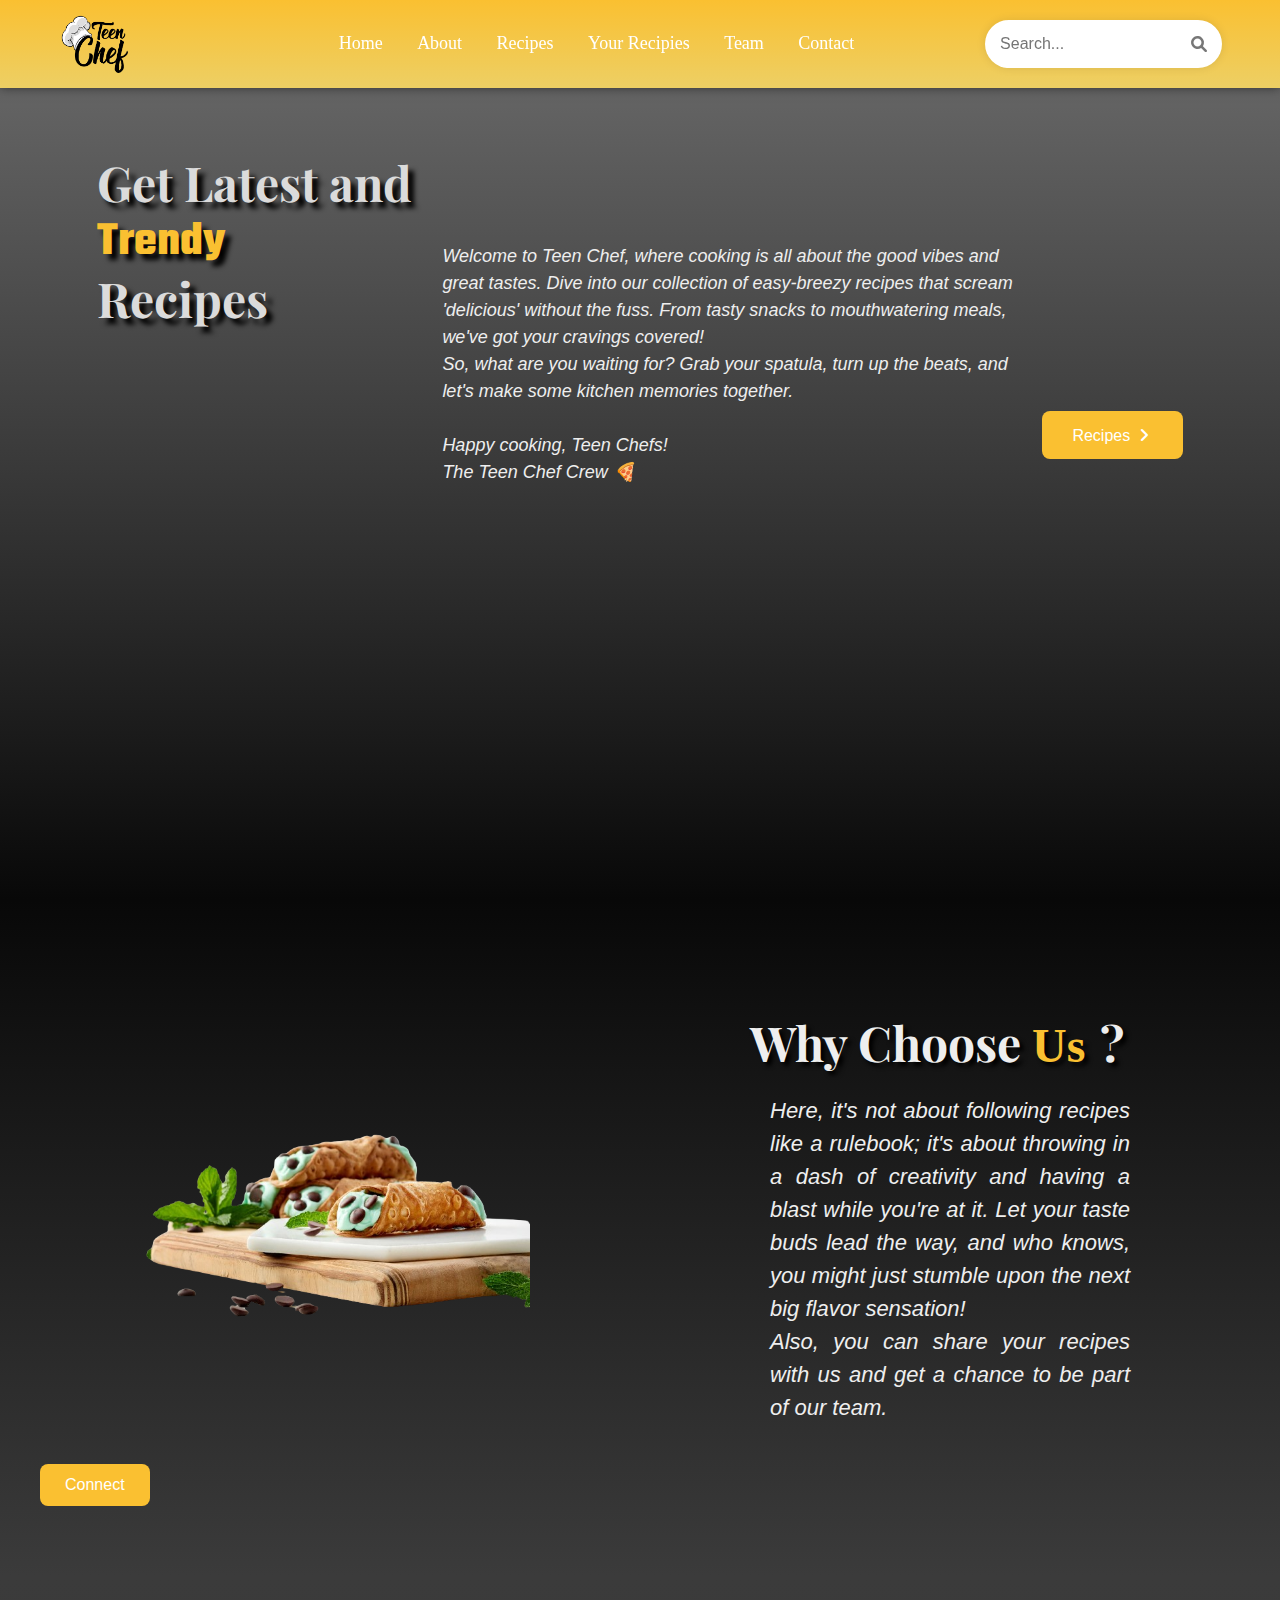
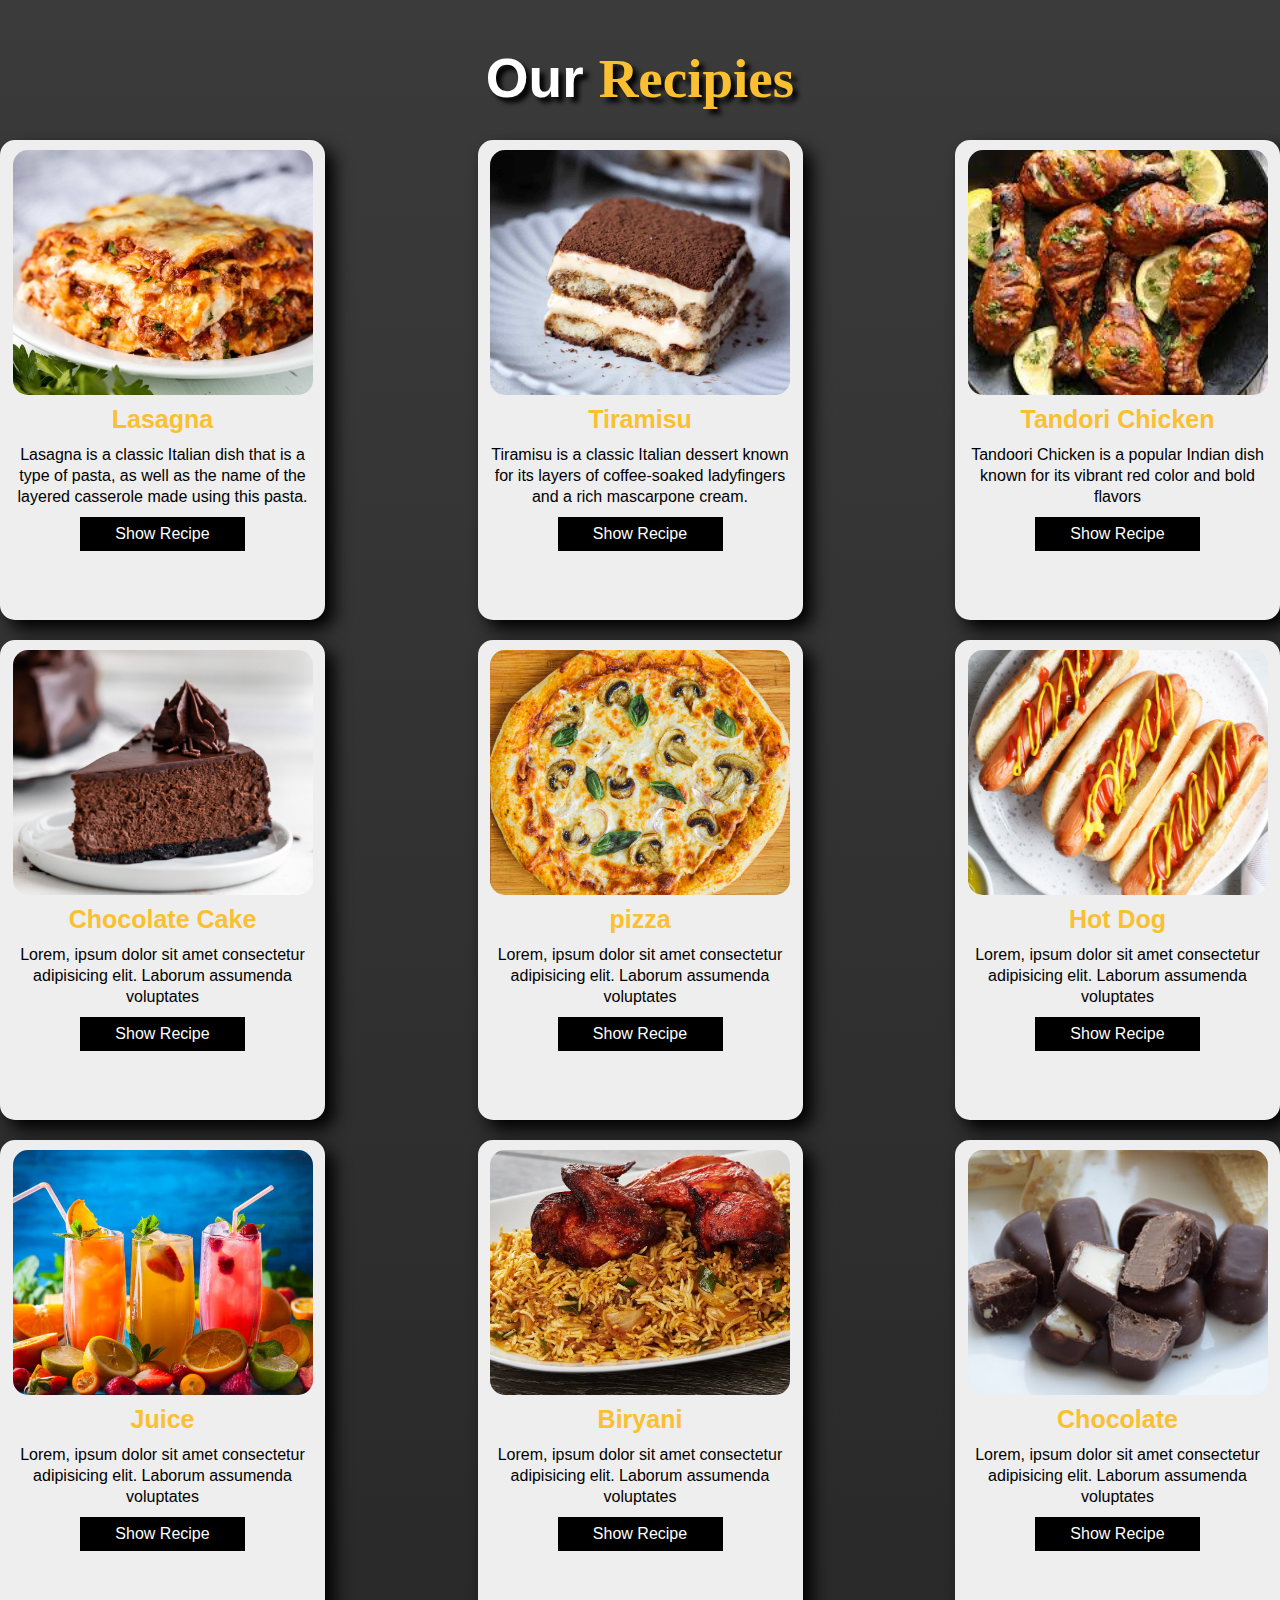
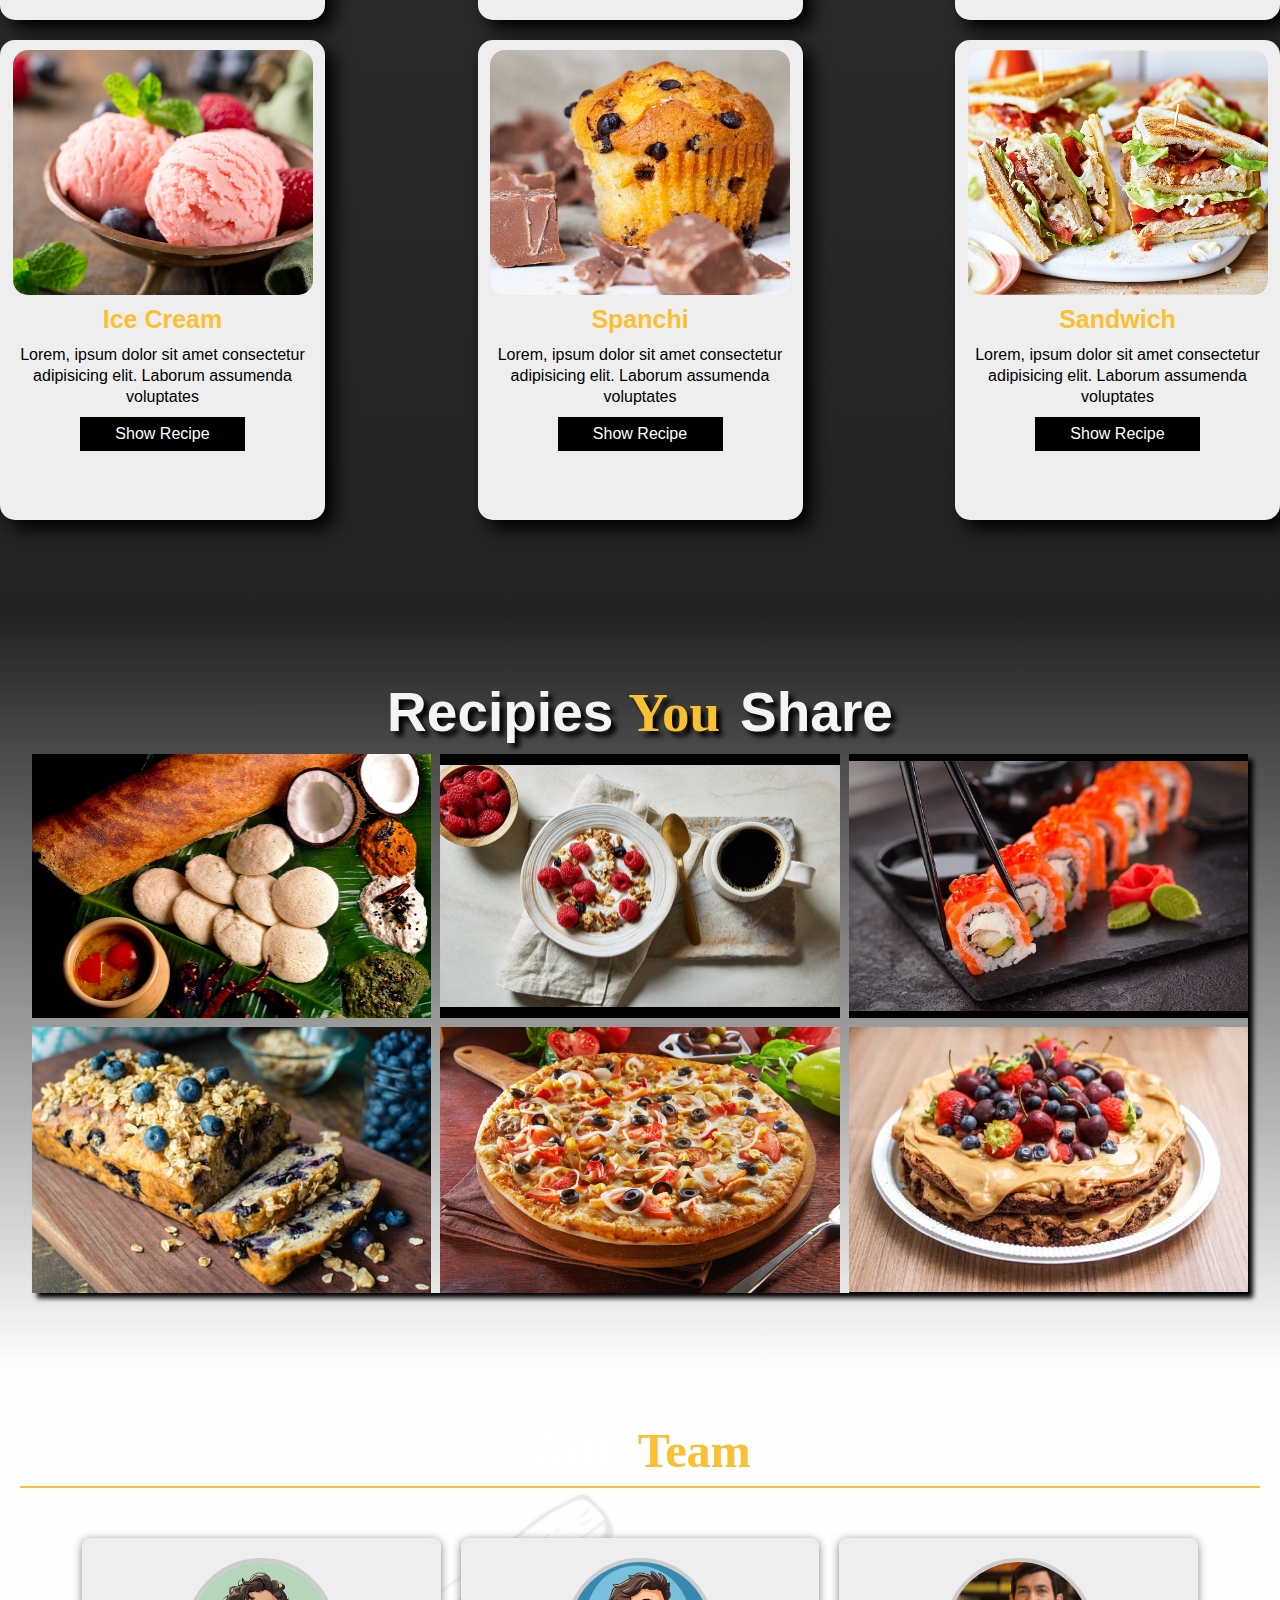
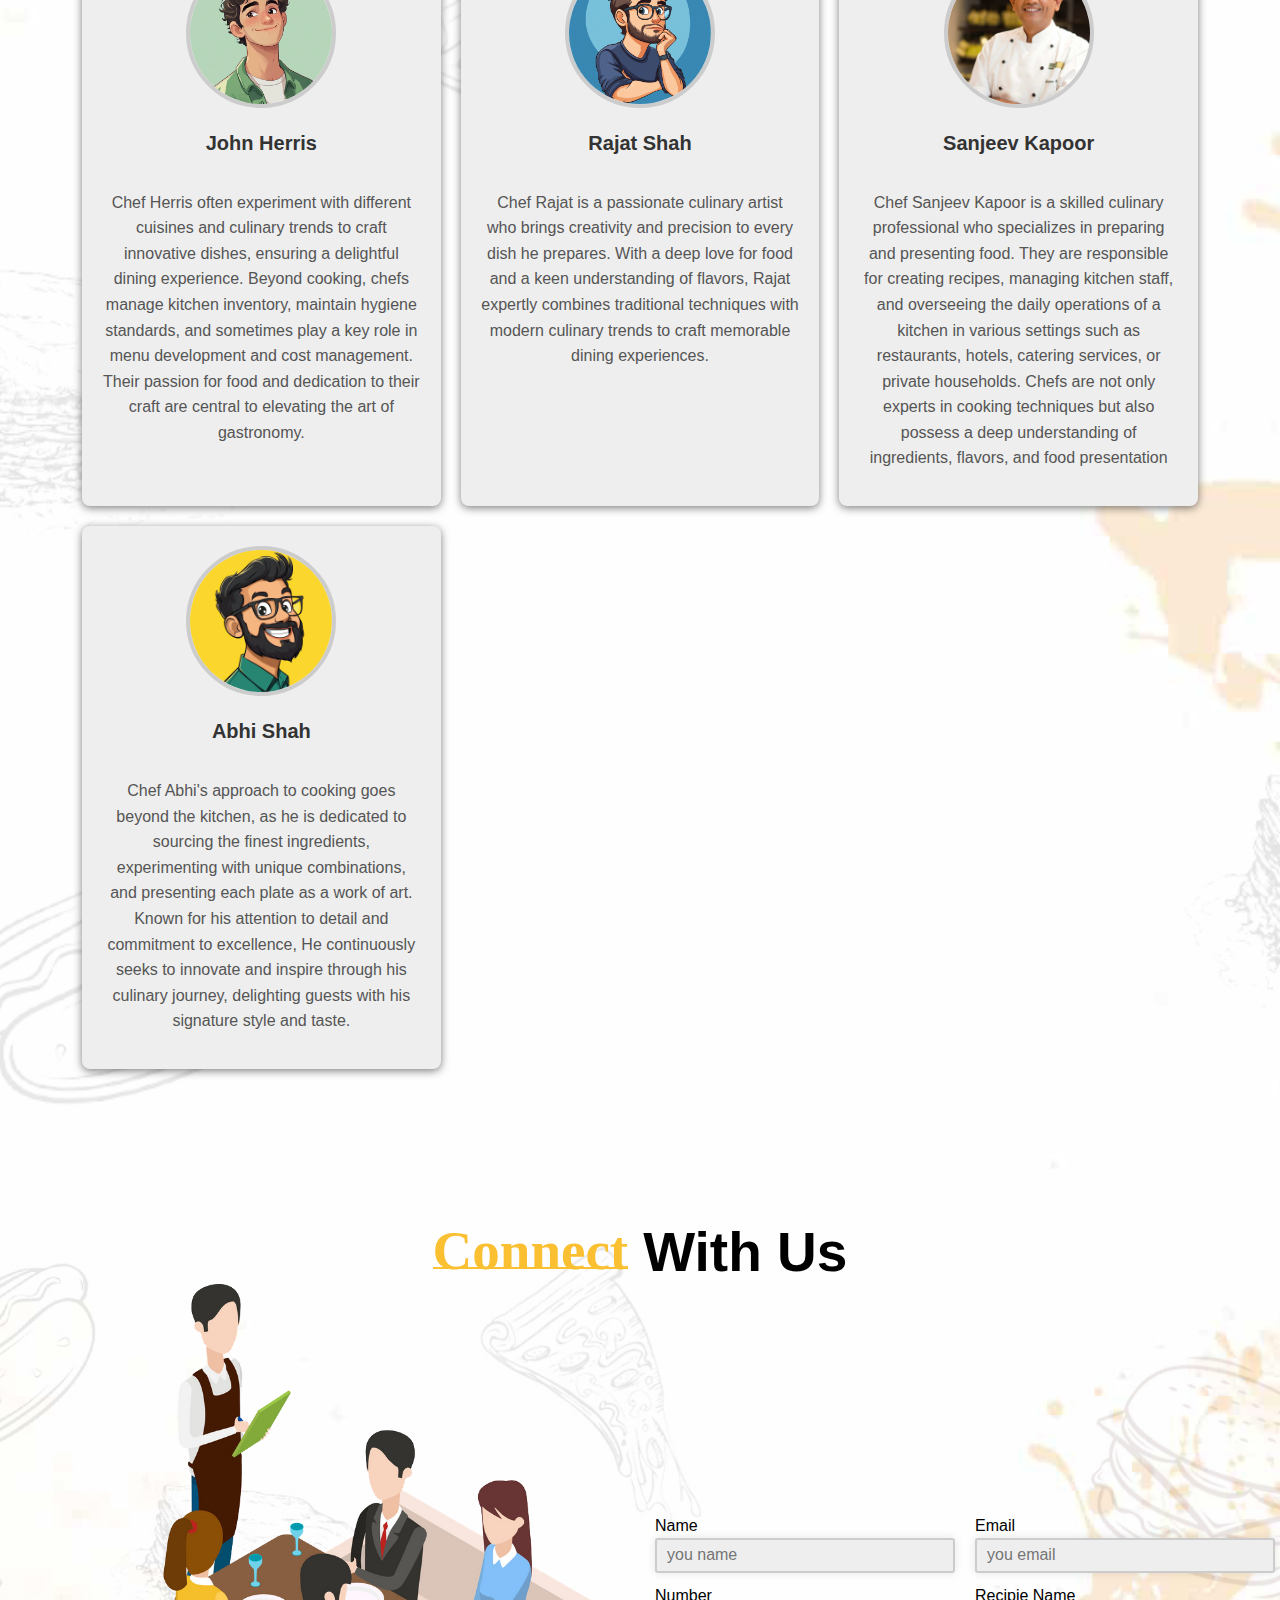
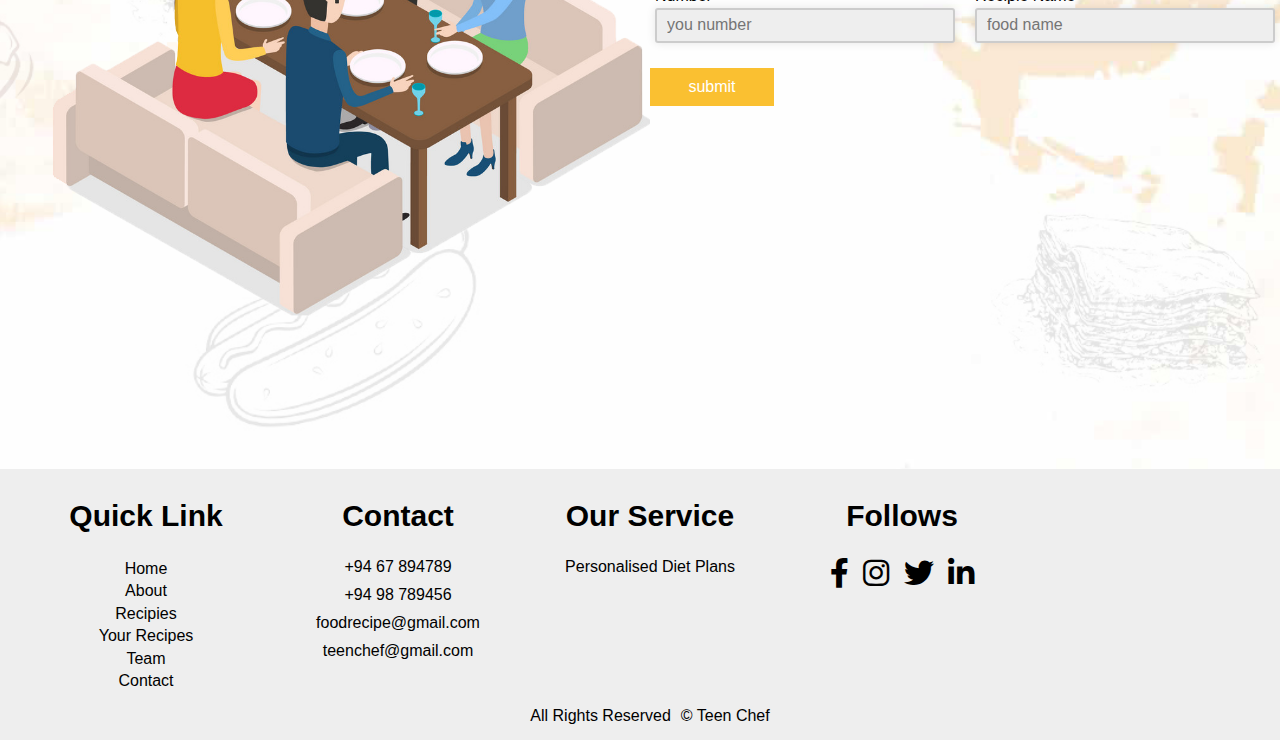
==== index.html @ 81a346df "first commit" ====
<!DOCTYPE html>
<html lang="en">
<head>
    <meta charset="UTF-8">
    <meta http-equiv="X-UA-Compatible" content="IE=edge">
    <meta name="viewport" content="width=device-width, initial-scale=1.0">
    <title>Teen Chef</title>
    <link rel="stylesheet" href="style.css">
    <link rel="stylesheet" href="https://cdnjs.cloudflare.com/ajax/libs/font-awesome/6.0.0/css/all.min.css">
    <link rel="stylesheet" href="https://cdnjs.cloudflare.com/ajax/libs/font-awesome/6.1.1/css/all.min.css" integrity="sha512-KfkfwYDsLkIlwQp6LFnl8zNdLGxu9YAA1QvwINks4PhcElQSvqcyVLLD9aMhXd13uQjoXtEKNosOWaZqXgel0g==" crossorigin="anonymous" referrerpolicy="no-referrer" />
    <link rel="preconnect" href="https://fonts.googleapis.com">
<link rel="preconnect" href="https://fonts.gstatic.com" crossorigin>
<link href="https://fonts.googleapis.com/css2?family=Sacramento&family=Teko:wght@300..700&display=swap" rel="stylesheet">
<link href="https://fonts.googleapis.com/css2?family=Honk&family=Sacramento&family=Satisfy&family=Teko:wght@300..700&display=swap" rel="stylesheet">

</head>
<body>
    <div class="blurr" id="blur">

    <section id="Home">
        <nav>
            <div class="logo">
                <img src="./new/images__25_-removebg-preview.png">
                
            </div>

            <ul>
                <li><a href="#Home">Home</a></li>
                <li><a href="#About">About</a></li>
                <li><a href="#Menu">Recipes</a></li>
                <li><a href="#Gallary">Your Recipies</a></li>
                <li><a href="#Review">Team</a></li>
                <li><a href="#Order">Contact</a></li>
            </ul>

            <div class="icon">
                <div class="search-container">
                    <input type="text" id="searchInput" placeholder="Search...">
                    <i class="fas fa-search" id="searchyo"></i>
                </div>
                <!-- <i class="fa-solid fa-heart"></i>
                <i class="fa-solid fa-cart-shopping"></i> -->
            </div>

        </nav>

        <div class="main">
            <div class="men_text">
                <h1>Get Latest and <span>Trendy</span><br> Recipes</h1>
            </div>
            <div class="te">
                <p>
                    Welcome to Teen Chef, where cooking is all about the good vibes and great tastes. Dive into our collection of easy-breezy recipes that scream 'delicious' without the fuss. From tasty snacks to mouthwatering meals, we've got your cravings covered! <br>
                    So, what are you waiting for? Grab your spatula, turn up the beats, and let's make some kitchen memories together. <br><br>
                    Happy cooking, Teen Chefs! <br>
                    The Teen Chef Crew 🍕
                </p>
            </div>
            <div class="main_btn">
                <a href="#Menu">Recipes <i class="fa-solid fa-angle-right"></i></a>
            </div>
        </div>
     
     
        

    </section>



    <!--About-->

    <div class="about" id="About">
        <div class="about_main">
            <div class="image">
                <img src="./new/art-removebg-preview.png" alt="About Us Image">
            </div>
    
            <div class="about_text">
                <h1>Why Choose <span>Us</span>?</h1>
                <p>
                    Here, it's not about following recipes like a rulebook; it's about throwing in a dash of creativity and having a blast while you're at it. Let your taste buds lead the way, and who knows, you might just stumble upon the next big flavor sensation! <br>
                    Also, you can share your recipes with us and get a chance to be part of our team.
                </p>
            </div>
        </div>
    
        <a href="#Order" class="about_btn">Connect</a>
    </div>
    


    <!--Menu-->

    <div class="menu" id="Menu">
        <h1>Our<span>Recipies</span></h1>

        <div class="menu_box">
            <div class="menu_card" data-search="Lasagna">

                <div class="menu_image">
                    <img src="./image/lasagna.webp">
                </div>

                <div class="small_card">
                    <!-- <i class="fa-solid fa-heart"></i> -->
                </div>

                <div class="menu_info" >
                    <h2>Lasagna</h2>
                    <p>
                        Lasagna is a classic Italian dish that is a type of pasta, as well as the name of the layered casserole made using this pasta.
                    </p>
                    <!-- <h3>Credit ~ Renu</h3> -->
                    <div class="menu_icon">
                        <!-- <i class="fa-solid fa-star"></i>
                        <i class="fa-solid fa-star"></i>
                        <i class="fa-solid fa-star"></i>
                        <i class="fa-solid fa-star"></i>
                        <i class="fa-solid fa-star-half-stroke"></i> -->
                    </div>
                    <!-- <a href="#" class="menu_btn">Order Now</a> -->
                    <div class="popup" onclick="myFunction()">Show Recipe
                        <span class="popuptext" id="myPopup">
                            <div class="line">
                        <pre>
1 pound (450g) ground meat
1/2 pound (225g) ground pork
1 onion, finely chopped
2 cloves garlic, minced
1 can (28 ounces) crushed tomatoes
2 cans (14 ounces each) tomato sauce
1/2 cup red wine (optional)
2 teaspoons dried oregano
2 teaspoons dried basil
Salt and pepper to taste
                        </pre>
                              
                            </div>
                                <div class="line2">    
                                   <p>In a large skillet or saucepan, brown the ground beef and pork over medium-high heat until cooked through. Drain excess fat.
                                    Add chopped onion and garlic to the skillet and cook until softened.
                                    Stir in crushed tomatoes, tomato sauce, red wine (if using), oregano, basil, salt, and pepper.
                                    Simmer the sauce for at least 30-45 minutes, allowing the flavors to meld. Stir occasionally.
                                    In a separate saucepan, melt butter over medium heat.
                                    Stir in the flour to create a roux. Cook for a minute or two, being careful not to brown it.
                                    Gradually whisk in the milk to avoid lumps.
                                    Cook the sauce until it thickens, stirring constantly.
                                    Season with salt and a pinch of nutmeg.
                                    <div class="popup" onclick="myFunctio2()">Close</div></p>

                            </div>
                        </span>
                      </div>
                </div>

            </div> 
            
            <div class="menu_card" data-search="Tiramisu">

                <div class="menu_image">
                    <img src="./new/tiramisu-square.jpg">
                </div>

                <div class="small_card">
                    <!-- <i class="fa-solid fa-heart"></i> -->
                </div>

                <div class="menu_info" >
                    <h2>Tiramisu</h2>
                    <p>
                        Tiramisu is a classic Italian dessert known for its layers of coffee-soaked ladyfingers and a rich mascarpone cream.
                    </p>
                    <!-- <h3>$20.00</h3> -->
                    <div class="menu_icon">
                    </div>
                                        <div class="popup" onclick="myFunctio()">Show Recipe
                        <span class="popuptext" id="myPopu">
                            <div class="line">
               <pre>

Ingredients:
For the Coffee Soaking Mixture:
1 1/2 cups strong brewed coffee, cooled to room temperature
2 tablespoons coffee liqueur (optional)
2 tablespoons sugar
For the Mascarpone Filling:
4 large egg yolks
3/4 cup granulated sugar
1 cup mascarpone cheese, softened
1 1/2 cups heavy cream
1 teaspoon vanilla extract
               </pre>
                              
                            </div>
                                <div class="line2">    
                                 <p>Prepare the Coffee Soaking Mixture:
                                    Brew strong coffee and let it cool to room temperature.
                                    Add sugar to the coffee and stir until dissolved.
                                    If using, add coffee liqueur to the coffee mixture and stir.
                                    2. Make the Mascarpone Filling:
                                    In a heatproof bowl, whisk together egg yolks and sugar.
                                    Place the bowl over a pot of simmering water (double boiler) and whisk continuously until the mixture becomes pale and slightly thickened. This step is known as "sabayon."
                                    Remove from heat and let it cool for a few minutes.
                                    Add softened mascarpone to the egg yolk mixture and whisk until smooth.
                                    In a separate bowl, whip the heavy cream and vanilla extract until stiff peaks form.
                                    Gently fold the whipped cream into the mascarpone mixture until well combined. Be careful not to deflate the whipped cream.
                                    3. Assemble the Tiramisu:
                                    Dip each ladyfinger into the coffee mixture, ensuring they are well-coated but not overly soaked.
                                    Arrange a layer of dipped ladyfingers in the bottom of a serving dish or individual serving glasses.
                                    Spread half of the mascarpone filling over the layer of ladyfingers.
                                    Repeat the process with another layer of dipped ladyfingers and the remaining mascarpone filling.
                                    Cover and refrigerate the tiramisu for at least 4 hours or overnight to allow the flavors to meld.</p>
                                    <div class="popup" onclick="myFunctio2()">Close</div>
                            </div>
                        </span>
                      </div>
                </div>

            </div> 

            <div class="menu_card" data-search="Tandori Chicken">

                <div class="menu_image">
                    <img src="./new/tandoori.jpeg">
                </div>

                <div class="small_card" >
                    <!-- <i class="fa-solid fa-heart"></i> -->
                </div>

                <div class="menu_info" >
                    <h2>Tandori Chicken</h2>
                    <p>
                        Tandoori Chicken is a popular Indian dish known for its vibrant red color and bold flavors
                    </p>
                    <!-- <h3>$20.00</h3> -->
                    <div class="menu_icon">

                    </div>
                    <div class="popup" onclick="myFunctio1()">Show Recipe
                        <span class="popuptext" id="myPopu1">
                            <div class="line">
               <pre>
                Ingredients:
                For the Marinade:
                1.5 to 2 pounds (700g to 1kg) chicken pieces (drumsticks, thighs, or a mix)
                1 cup plain yogurt
                3 tablespoons ginger-garlic paste
                1 tablespoon red chili powder (adjust to your spice preference)
                1 tablespoon ground coriander
                1 tablespoon ground cumin
                1 tablespoon garam masala
                1 teaspoon turmeric powder
                1 tablespoon smoked paprika (for color, can use Kashmiri red chili powder for authenticity)
                2 tablespoons lemon juice
                Salt to taste
                2 tablespoons vegetable oil
                For Garnish:
                Fresh coriander leaves (cilantro)
                Lemon wedges
               </pre>
                              
                            </div>
                                <div class="line2">    
<p>Prepare the Chicken:
    Clean and make shallow cuts on the chicken pieces to allow the marinade to penetrate.
    Pat the chicken dry with paper towels to remove excess moisture.
    2. Make the Marinade:
    In a large bowl, combine yogurt, ginger-garlic paste, red chili powder, ground coriander, ground cumin, garam masala, turmeric powder, smoked paprika, lemon juice, salt, and vegetable oil.
    Mix the marinade until well combined.
    3. Marinate the Chicken:
    Add the chicken pieces to the marinade, ensuring they are well-coated.
    Cover the bowl with plastic wrap and refrigerate. Marinate for at least 4 hours, or ideally overnight for the best flavor.
    4. Preheat the Oven or Grill:
    If using an oven, preheat it to the highest temperature (usually around 475°F or 245°C).
    If using a grill, preheat it to medium-high heat.
    5. Cook the Tandoori Chicken:
    For the oven method, place a wire rack on a baking sheet. Arrange the marinated chicken pieces on the rack.
    Bake in the preheated oven for 25-30 minutes or until the chicken is cooked through and has a charred appearance.
    If using a grill, cook the chicken for about 15-20 minutes, turning occasionally until cooked through and charred.
    6. Garnish and Serve:
    Garnish the Tandoori Chicken with fresh coriander leaves and serve with lemon wedges.
    Serve hot with naan or rice and your favorite chutney or raita.
    Enjoy your homemade Tandoori Chicken with its deliciously smoky and spicy flavor!</p>


    <div class="popup" onclick="myFunctio2()">Close</div>

                            </div>
                        </span>
                      </div>
                </div>

            </div> 

            <div class="menu_card" data-search="Chocolate Cake">

                <div class="menu_image">
                    <img src="./new/Triple-Chocolate-Cake-5.jpg">
                </div>

                <div class="small_card">
                    <!-- <i class="fa-solid fa-heart"></i> -->
                </div>

                <div class="menu_info" >
                    <h2>Chocolate Cake</h2>
                    <p>
                        Lorem, ipsum dolor sit amet consectetur adipisicing elit. Laborum assumenda voluptates
                    </p>
                    <!-- <h3>$20.00</h3> -->
                    <div class="menu_icon">
                    </div>
                    <a href="#" class="menu_btn">Show Recipe</a>
                </div>

            </div> 

            <div class="menu_card" data-search="pizza">

                <div class="menu_image">
                    <img src="./image/pizza.jpg">
                </div>

                <div class="small_card">
                    <!-- <i class="fa-solid fa-heart"></i> -->
                </div>

                <div class="menu_info">
                    <h2>pizza</h2>
                    <p>
                        Lorem, ipsum dolor sit amet consectetur adipisicing elit. Laborum assumenda voluptates
                    </p>
                   
                    <div class="menu_icon">

                    </div>
                    <a href="#" class="menu_btn">Show Recipe</a>
                </div>

            </div> 

            <div class="menu_card" data-search="Hot Dog">

                <div class="menu_image">
                    <img src="./image/Hot_dog.jpg">
                </div>

                <div class="small_card">
                    <!-- <i class="fa-solid fa-heart"></i> -->
                </div>

                <div class="menu_info">
                    <h2>Hot Dog</h2>
                    <p>
                        Lorem, ipsum dolor sit amet consectetur adipisicing elit. Laborum assumenda voluptates
                    </p>
                  
                    <div class="menu_icon">
                    </div>
                    <a href="#" class="menu_btn">Show Recipe</a>
                </div>

            </div> 

            <div class="menu_card" data-search="Juice">

                <div class="menu_image">
                    <img src="./image/juse.jpg">
                </div>

                <div class="small_card">
                    <!-- <i class="fa-solid fa-heart"></i> -->
                </div>

                <div class="menu_info" >
                    <h2>Juice</h2>
                    <p>
                        Lorem, ipsum dolor sit amet consectetur adipisicing elit. Laborum assumenda voluptates
                    </p>
                  
                    <div class="menu_icon">

                    </div>
                    <a href="#" class="menu_btn">Show Recipe</a>
                </div>

            </div> 

            <div class="menu_card" data-search="Biryani">

                <div class="menu_image">
                    <img src="./image/biryani.webp">
                </div>

                <div class="small_card">
                    <!-- <i class="fa-solid fa-heart"></i> -->
                </div>

                <div class="menu_info" >
                    <h2 >Biryani</h2>
                    <p>
                        Lorem, ipsum dolor sit amet consectetur adipisicing elit. Laborum assumenda voluptates
                    </p>
                   
                    <div class="menu_icon">
                    </div>
                    <a href="#" class="menu_btn">Show Recipe</a>
                </div>

            </div> 

            <div class="menu_card" data-search="Chocolate">

                <div class="menu_image">
                    <img src="./image/chocolate.jpg">
                </div>

                <div class="small_card">
                    <!-- <i class="fa-solid fa-heart"></i> -->
                </div>

                <div class="menu_info" data-search="Chocolate">
                    <h2>Chocolate</h2>
                    <p>
                        Lorem, ipsum dolor sit amet consectetur adipisicing elit. Laborum assumenda voluptates
                    </p>
                   
                    <div class="menu_icon">

                    </div>
                    <a href="#" class="menu_btn">Show Recipe</a>
                </div>

            </div> 

            <div class="menu_card" data-search="Ice Cream">

                <div class="menu_image">
                    <img src="./image/ice_cream.jpg">
                </div>

                <div class="small_card">
                    <!-- <i class="fa-solid fa-heart"></i> -->
                </div>

                <div class="menu_info">
                    <h2>Ice Cream</h2>
                    <p>
                        Lorem, ipsum dolor sit amet consectetur adipisicing elit. Laborum assumenda voluptates
                    </p>
                    
                    <div class="menu_icon">

                    </div>
                    <a href="#" class="menu_btn">Show Recipe</a>
                </div>

            </div> 

            <div class="menu_card" data-search="Spanchi">

                <div class="menu_image">
                    <img src="./image/Spanchi.jpg">
                </div>

                <div class="small_card">
                    <!-- <i class="fa-solid fa-heart"></i> -->
                </div>

                <div class="menu_info">
                    <h2>Spanchi</h2>
                    <p>
                        Lorem, ipsum dolor sit amet consectetur adipisicing elit. Laborum assumenda voluptates
                    </p>
                    
                    <div class="menu_icon">

                    </div>
                    <a href="#" class="menu_btn">Show Recipe</a>
                </div>

            </div> 

            <div class="menu_card" data-search="Sandwich">

                <div class="menu_image">
                    <img src="./image/sandwich.jpg">
                </div>

                <div class="small_card">
                    <!-- <i class="fa-solid fa-heart"></i> -->
                </div>

                <div class="menu_info">
                    <h2>Sandwich</h2>
                    <p>
                        Lorem, ipsum dolor sit amet consectetur adipisicing elit. Laborum assumenda voluptates
                    </p>
                
                    <div class="menu_icon">

                    </div>
                    <a href="#" class="menu_btn">Show Recipe</a>
                </div>

            </div> 
            
        </div>

    </div>



</div>


    <!--Gallary-->

    <div class="gallary" id="Gallary">
        <h1>Recipies<span>You </span> Share</h1>

        <div class="gallary_image_box">
            <div class="gallary_image">
                <img src="./new/6.-Dosa-Idlis.jpg">

                <h3>Idli Sambhar</h3>
                <p>
                    Idli Sambar is a classic South Indian dish consisting of soft, steamed rice cakes (idli) served with a flavorful and tangy lentil-based vegetable stew (sambar).
                </p>
                <a href="./assets/idliSambhar.html" class="gallary_btn">Show Recipie</a>
            </div>

            <div class="gallary_image">
                <img src="./new/english breakfast.jpg">

                <h3>Oats And Coffee</h3>
                <p>
                    Lorem ipsum dolor sit amet consectetur, adipisicing elit. Commodi sint eveniet laboriosam 
                </p>
                <a href="#" class="gallary_btn">Show Recipe</a>
            </div>

            <div class="gallary_image">
                <img src="./new/Sushi.webp">

                <h3>Sushi</h3>
                <p>
                    Lorem ipsum dolor sit amet consectetur, adipisicing elit. Commodi sint eveniet laboriosam 
                </p>
                <a href="#" class="gallary_btn">Show Recipe</a>
            </div>

            <div class="gallary_image">
                <img src="./image/gallary_4.jpg">

                <h3>Food</h3>
                <p>
                    Lorem ipsum dolor sit amet consectetur, adipisicing elit. Commodi sint eveniet laboriosam 
                </p>
                <a href="#" class="gallary_btn">Show Recipe</a>
            </div>

            <div class="gallary_image">
                <img src="./image/gallary_5.jpg">

                <h3>Food</h3>
                <p>
                    Lorem ipsum dolor sit amet consectetur, adipisicing elit. Commodi sint eveniet laboriosam 
                </p>
                <a href="#" class="gallary_btn">Order Now</a>
            </div>

            <div class="gallary_image">
                <img src="./image/gallary_6.jpg">

                <h3>Food</h3>
                <p>
                    Lorem ipsum dolor sit amet consectetur, adipisicing elit. Commodi sint eveniet laboriosam 
                </p>
                <a href="#" class="gallary_btn">Show Recipe</a>
            </div>

        </div>

    </div>




    <!--Review-->

    <div class="review" id="Review">
        <h1>Our <span>Team</span></h1>

        <div class="review_box">
            <div class="review_card">

                <div class="review_profile">
                    <img src="./image/photo_8_2024-08-30_17-28-41.jpg">
                </div>

                <div class="review_text">
                    <h2 class="name">John Herris</h2>

            

                    <div class="review_social">
                      
                        <a href="https://www.facebook.com/" target="_blank"> <i class="fa-brands fa-facebook-f" ></i></a>
                        <a href="https://www.instagram.com/" target="_blank"><i class="fa-brands fa-instagram"></i></a>
                         <a href="https://twitter.com/ " target="_blank"><i class="fa-brands fa-twitter"></i></a>
                       <a href="https://linkedin.com/" target="_blank">  <i class="fa-brands fa-linkedin-in"></i></a>
                     </div>

                    <p>
                       Chef Herris often experiment with different cuisines and culinary trends to craft innovative dishes, ensuring a delightful dining experience. Beyond cooking, chefs manage kitchen inventory, maintain hygiene standards, and sometimes play a key role in menu development and cost management. Their passion for food and dedication to their craft are central to elevating the art of gastronomy.
                    </p>

                </div>

            </div>

            <div class="review_card">

                <div class="review_profile">
                    <img src="./image/photo_5_2024-08-30_17-28-41.jpg">
                </div>

                <div class="review_text">
                    <h2 class="name">Rajat Shah </h2>


                    <div class="review_social">
                      
                        <a href="https://www.facebook.com/" target="_blank"> <i class="fa-brands fa-facebook-f" ></i></a>
                        <a href="https://www.instagram.com/" target="_blank"><i class="fa-brands fa-instagram"></i></a>
                         <a href="https://twitter.com/ " target="_blank"><i class="fa-brands fa-twitter"></i></a>
                       <a href="https://linkedin.com/" target="_blank">  <i class="fa-brands fa-linkedin-in"></i></a>
                     </div>

                    <p>
                        Chef Rajat is a passionate culinary artist who brings creativity and precision to every dish he prepares. With a deep love for food and a keen understanding of flavors, Rajat expertly combines traditional techniques with modern culinary trends to craft memorable dining experiences.
                    </p>

                </div>

            </div>

            <div class="review_card">

                <div class="review_profile">
                    <img src="./new/sanjeev.jpeg">
                </div>

                <div class="review_text">
                    <h2 class="name">Sanjeev Kapoor</h2>


                    <div class="review_social">
                      
                        <a href="https://www.facebook.com/" target="_blank"> <i class="fa-brands fa-facebook-f" ></i></a>
                        <a href="https://www.instagram.com/sanjeevkapoor/?hl=en" target="_blank"><i class="fa-brands fa-instagram"></i></a>
                         <a href="https://twitter.com/ " target="_blank"><i class="fa-brands fa-twitter"></i></a>
                       <a href="https://linkedin.com/" target="_blank">  <i class="fa-brands fa-linkedin-in"></i></a>
                     </div>

                    <p>
                        Chef Sanjeev Kapoor is a skilled culinary professional who specializes in preparing and presenting food. They are responsible for creating recipes, managing kitchen staff, and overseeing the daily operations of a kitchen in various settings such as restaurants, hotels, catering services, or private households. Chefs are not only experts in cooking techniques but also possess a deep understanding of ingredients, flavors, and food presentation
                    </p>

                </div>

            </div>

            <div class="review_card">

                <div class="review_profile">
                    <img src="./image/photo_6_2024-08-30_17-28-41.jpg">
                </div>

                <div class="review_text">
                    <h2 class="name">Abhi Shah</h2>
<!-- 
                    <div class="review_icon">
               
                    </div> -->

                    <div class="review_social">
                      
                       <a href="https://www.facebook.com/" target="_blank"> <i class="fa-brands fa-facebook-f" ></i></a>
                       <a href="https://www.instagram.com/" target="_blank"><i class="fa-brands fa-instagram"></i></a>
                        <a href="https://twitter.com/ " target="_blank"><i class="fa-brands fa-twitter"></i></a>
                      <a href="https://linkedin.com/" target="_blank">  <i class="fa-brands fa-linkedin-in"></i></a>
                    </div>

                    <p>
                        Chef Abhi's approach to cooking goes beyond the kitchen, as he is dedicated to sourcing the finest ingredients, experimenting with unique combinations, and presenting each plate as a work of art. Known for his attention to detail and commitment to excellence, He continuously seeks to innovate and inspire through his culinary journey, delighting guests with his signature style and taste.
                    </p>

                </div>

            </div>

        </div>

    </div>



    <!--Order-->

    <div class="order" id="Order">
        <h1><span>Connect</span>With Us</h1>

        <div class="order_main">

            <div class="order_image">
                <img src="./image/order_image.png">
            </div>

            <form action="#">

                <div class="input">
                    <p>Name</p>
                    <input type="text" placeholder="you name">
                </div>

                <div class="input">
                    <p>Email</p>
                    <input type="email" placeholder="you email">
                </div>

                <div class="input">
                    <p>Number</p>
                    <input placeholder="you number">
                </div>

                <!-- <div class="input">
                    <p>How Much</p>
                    <input type="number" placeholder="how many order">
                </div> -->

                <div class="input">
                    <p>Recipie Name</p>
                    <input placeholder="food name">
                </div>

                <!-- <div class="input">
                    <p>Address</p>
                    <input placeholder="you Address">
                </div> -->

                <a href="" class="order_btn">submit</a>

            </form>

        </div>

    </div>
        </div>

    </div>



    <!--Footer-->

    <footer>
        <div class="footer_main">

            <!-- <div class="footer_tag">
                <h2>Location</h2>
                <p>Sri Lanka</p>
                <p>USA</p>
                <p>India</p>
                <p>Japan</p>
                <p>Italy</p>
            </div> -->

            <div class="footer_tag">
                <h2>Quick Link</h2>
          <ul class="ull">
            <li><a href="#Home">Home</a></li>
            <li><a href="#About">About</a></li>
            <li><a href="#Menu">Recipies</a></li>
            <li><a href="#Gallary">Your Recipes</a></li>
            <li><a href="#Review">Team</a></li>
            <li><a href="#Order">Contact</a></li>
          </ul>
            </div>

            <div class="footer_tag">
                <h2>Contact</h2>
                <p>+94 67 894789</p>
                <p>+94 98 789456</p>
                <p>foodrecipe@gmail.com</p>
                <p>teenchef@gmail.com</p>
            </div>

            <div class="footer_tag">
                <h2>Our Service</h2>
                <p>Personalised Diet Plans</p>
              
            </div>

            <div class="footer_tag">
                <h2>Follows</h2>
                <a href="https://www.facebook.com/" target="_blank"> <i class="fa-brands fa-facebook-f" ></i></a>
                <a href="https://www.instagram.com/" target="_blank"><i class="fa-brands fa-instagram"></i></a>
                 <a href="https://twitter.com/ " target="_blank"><i class="fa-brands fa-twitter"></i></a>
               <a href="https://linkedin.com/" target="_blank">  <i class="fa-brands fa-linkedin-in"></i></a>
            </div>

        </div>

        <p class="end">All Rights Reserved<span><i class=""></i> &copy; Teen Chef </span></p>

    </footer>

<script src="scrip.js"></script>


    
</body>
</html>
---- style.css ----
@import url('https://fonts.googleapis.com/css?family=Sacramento');
@import url('https://fonts.googleapis.com/css2?family=Playfair+Display:ital,wght@0,400;0,500;0,600;0,700;0,800;0,900;1,400;1,500;1,600;1,700;1,800;1,900&family=Poppins:ital,wght@0,100;0,200;0,300;0,400;0,500;0,600;0,700;0,800;1,100;1,200;1,300;1,400;1,500;1,600;1,700&display=swap');

*{
    margin: 0;
    padding: 0;
    box-sizing: border-box;
    font-family: sans-serif;
}

html{
    scroll-behavior: smooth;
    
}

.search-container {
    position: relative;
    margin: 20px auto;
    max-width: 400px;
}
    

input {
    width: 100%;
    padding: 15px;
    border: none;
    border-radius: 25px;
    background-color: #fff;
    font-size: 16px;
    outline: none;
    box-shadow: 0 0 10px rgba(0, 0, 0, 0.1);
}
#searchyo {
    position: absolute;
    top: 50%;
    right: 15px;
    transform: translateY(-50%);
    color: #777;
    cursor: pointer;
}
section{
    width: 100%;
    height: 100vh;
    
    background-color: #000;
    background: linear-gradient(rgb(110, 110, 110),rgb(8, 8, 8));
}

section nav{
    width: 100vw;
    display: flex;
    justify-content: space-around;
    align-items: center;
    position: fixed;
    right: 0;
    left: 0;
    background: rgb(15, 15, 15);
    background: linear-gradient(#fac031,rgb(237, 207, 100));
    box-shadow: 0 0 10px rgba(0,0,0,0.5);
    z-index: 1000;
}

section nav .logo img{
    width: 70px;
    cursor: pointer;
    margin: 7px 0;
    margin-top: 10px;
    margin-right: 80PX;
    

}


section nav ul{
    list-style: none;
}

section nav ul li{
    display: inline-block;
    margin: 0 15px;
    
}

section nav ul li a{
    text-decoration: none;
    color: #ffffff;
    font-weight: 500;
    font-size: 18px;
  font-family:Cambria, Cochin, Georgia, Times, 'Times New Roman', serif;
    transition: 0.1s;
}

section nav ul li a::after{
    content: '';
    width: 0;
    height: 2px;
    background: #000000;
    display: block;
    transition: 0.2s linear;
}

section nav ul li a:hover::after{
    width: 100%;
}

section nav ul li a:hover{
    color: #000000;
    font-size: 20px;
    font-family: Impact, Haettenschweiler, 'Arial Narrow Bold', sans-serif;
}

/* section nav .icon i{
    font-size: 18px;
    color: #000;
    margin: 0 5px;
    cursor: pointer;
    transition: 0.3s;
} */

section nav .icon #searchyo:hover{
    color: #fac031;
}
/* Main Section Styling */
/* Main Section Styling */
section .main {
    display: flex;
    flex-direction: row; /* Stack elements vertically for better spacing */
    align-items: center;
    justify-content: center;
    position: relative;
    padding: 40px 20px; /* Add padding for better spacing */
    text-align: left; /* Center-align text for consistent layout */
    margin-bottom: 40px;
     /* Add margin to separate from about section */
}

/* Heading Styling */
section .main .men_text h1 {
    font-size: 48px; /* Adjust font size for better responsiveness */
    margin-top: 0; /* Remove top offset */
    margin-bottom: 390px; /* Add margin for spacing */
    color: #dbdbdb;
    font-family: 'Playfair Display', serif;
    text-shadow: 6px 6px 5px #000;
}   
section .main .men_text h2 {
    font-size: 58px; /* Adjust font size for better responsiveness */
    margin-top: 0; /* Remove top offset */
    margin-bottom: 290px; /* Add margin for spacing */
    color: #dbdbdb;
    font-family: 'Playfair Display', serif;
    text-shadow: 6px 6px 5px #000;
}   

/* Highlighted Span within Heading */
section .main .men_text h1 span {
    display: block; /* Stack span on a new line for better layout */
    color: #fac031;
    font-family: "Teko", sans-serif;
    line-height: 1.2;
    font-size: 48px;
    margin-bottom: -70px; /* Reduce size slightly for better fit */
}


/* Image Styling */
section .main .main_image img {
    width: 100%;
    max-width: 800px; /* Limit max width to prevent overflow */
    margin: 40px 0;
    margin-left: 200px; 
    margin-bottom: 200px;/* Add margin for spacing */
}

/* Paragraph Styling */
section .main .te {
    max-width: 90%;
    
    color: #eeeeee;
    margin: 20px 0; /* Adjust margin for better spacing */
    line-height: 1.5;
    font-size: 18px; /* Adjust font size for consistency */
    font-style: italic;
    
    margin-bottom: 160px;
    font-family: 'Gill Sans', 'Gill Sans MT', Calibri, 'Trebuchet MS', sans-serif;
}

/* Button Styling */
section .main_btn {
    background: #fac031;
    border-radius: 8px;
    cursor: pointer;
    padding: 2px 5px;
    margin-bottom: 00px; /* Add margin to space out from other elements */
    transition: background 0.3s;
}

/* Button Link and Icon Styling */
section .main_btn a {
    background: #fac031;
    padding: 12px 25px;
    text-decoration: none;
    color: #fff;
    margin-bottom:  00px; /* Add margin to separate from text */
    display: inline-block; /* Make button inline */
    border-radius: 8px; /* Add rounded corners */
    transition: background 0.3s;
}

section .main_btn i {
    background: #fac031;
    padding: 2px 5px;
    text-decoration: none;
    color: #fff;
    margin-bottom: 0px; /* Add margin to separate from text */
    display: inline-block; /* Make button inline */
    border-radius: 3px; /* Add rounded corners */
    transition: background 0.3s;
}

section .main_btn:hover i {
    transform: translateX(5px);
}

/* Responsive Design Adjustments */
@media (min-width: 768px) {
    section .main {
        flex-direction: row; /* Display content side by side */
        text-align: left;
        padding-top: 150px; /* Add more padding to avoid overlap */
    }

    section .main .men_text {
        margin-right: 30px; /* Space out text from image */
    }

    section .main .main_image img {
        max-width: 500px; /* Limit image size for larger screens */
    }

    section p {
        max-width: 600px; /* Limit text width for readability */
    }
}

/* Very Small Screens Adjustments */
@media (max-width: 480px) {
    section .main .men_text h1 {
        font-size: 36px; /* Smaller font for mobile screens */
    }

    section .main .men_text h1 span {
        font-size: 42px; /* Adjust span size */
    }

    section p {
        font-size: 16px; /* Smaller font for mobile readability */
    }

    section .main_btn {
        padding: 10px 20px;
    }
}

/* About Section Styling */
.about {
    width: 100%;
    height: auto; /* Allow the section to grow with content */
    background-color: #1c1c1c;
    background: linear-gradient(rgb(8, 8, 8), rgb(59, 59, 59));
    padding: 70px 0; /* Retain padding for internal spacing */
}

/* About Main Flexbox */
.about .about_main {
    display: flex;
    flex-direction: column; /* Stack items for smaller screens */
    align-items: center;
    justify-content: center;
    padding: 20px; /* Add padding for internal spacing */
}

/* Image Styling */
.about .about_main .image img {
    width: 100%;
    max-width: 400px; /* Limit image size for better responsiveness */
    margin: 20px 0;
    margin-top: 70px; /* Add margin to prevent overlap */
}

/* About Text Styling */
.about .about_main .about_text h1 {
    font-size: 48px; /* Adjust font size for better responsiveness */
    color: #eeeeee;
    font-family: 'Playfair Display', serif;
    text-shadow: 4px 4px 4px #000;
    margin: 20px 0; /* Add margin for spacing */
}

.about .about_main .about_text h1 span {
    color: #fac031;
    margin-right: 15px;
    font-family: 'mv boli';
}

/* Paragraph Styling */
.about .about_main .about_text p {
    width: 90%; /* Make width responsive */
    max-width: 650px; /* Limit maximum width */
    text-align: justify;
    color: #eeeeee;
    margin: 20px auto; /* Center text with margins */
    line-height: 1.5; /* Improve line spacing */
    font-size: 22px; /* Adjust font size */
    font-style: italic;
    font-family: 'Gill Sans', 'Gill Sans MT', Calibri, 'Trebuchet MS', sans-serif;
}

/* About Button Styling */
.about .about_btn {
    background: #fac031;
    padding: 12px 25px;
    text-decoration: none;
    margin-left: 40px;
    color: #fff;
    margin-top: 0px; /* Add margin to separate from text */
    display: inline-block; /* Make button inline */
    border-radius: 8px; /* Add rounded corners */
    transition: background 0.3s;
}

/* Button Hover Effect */
.about .about_btn:hover {
    background: #e0a521; /* Slightly darker shade on hover */
}

/* Responsive Design Adjustments */
@media (min-width: 768px) {
    /* For larger screens */
    .about .about_main {
        flex-direction: row; /* Side by side layout */
        justify-content: space-around; /* Space between elements */
    }
    
    /* Add padding adjustments for larger screens */
    .about .about_main .image img {
        margin-top: 0; /* Remove top margin for larger screens */
    }
    
    .about .about_main .about_text {
        max-width: 400px; /* Adjust max width for larger screens */
    }
}

/* Very Small Screens Adjustments */
@media (max-width: 480px) {
    .about .about_main .about_text h1 {
        font-size: 36px; /* Smaller font size for mobile */
    }

    .about .about_main .about_text p {
        font-size: 16px; /* Smaller paragraph font size */
    }
}



.menu{
    width: 100%;
    padding: 70px 0;
    background: linear-gradient(rgb(59, 59, 59),rgb(35, 35, 35));
    align-items: center;
}

.menu h1{
    font-size: 55px;
    display: flex;
    flex-wrap: wrap;
    align-items: center;
    text-shadow: 5px 5px 5px black;
    color: #fff;
    justify-content: center;
    margin-bottom: 30px;
    
}

.menu h1 span{
    color: #fac031;
    margin-left: 15px;
    font-family: mv boli;
}

/* .menu h1 span::after{
    content: '';
    width: 100%;
    height: 2px;
    background: #fac031;
    display: block;
    position: relative;
    bottom: 15px;
} */

.menu .menu_box{
    max-width: 1350px;
    width: 100%;
    margin: 0 auto;
    display: flex;
    flex-wrap: wrap;
    justify-content: space-between;
 
}

.menu .menu_box .menu_card{
    width: 325px;
    height: 480px;
    padding-top: 10px;
    background-color: #eeeeee;
    margin-bottom: 20px;
    border-radius: 15px;
    box-shadow: 9px 9px 17px rgb(0, 0, 0);
}

.menu .menu_box .menu_card .menu_image{
    width: 300px;
    height: 245px;
    margin: 0 auto;
    border-radius: 15px;
    overflow: hidden;
}

.menu .menu_box .menu_card .menu_image img{
    width: 100%;
    height: 100%;
    object-fit: cover;
    object-position: center;
    transition: 0.3s;
}

.menu .menu_box .menu_card .menu_image:hover img{
    transform: scale(1.1);
}
/* 
.menu .menu_box .menu_card .small_card{
    width: 45px;
    height: 45px;
    float: right;
    position: relative;
    top: -240px;
    right: -8px;
    opacity: 0;
    border-radius: 7px;
    transition: 0.3s;
}

.menu .menu_box .menu_card:hover .small_card{
    position: relative;
    top: -240px;
    right: 20px;
    opacity: 1;
}

.menu .menu_box .menu_card .small_card i{
    font-size: 25px;
    display: flex;
    align-items: center;
    justify-content: center;
    line-height: 50px;
    color: #000;
    cursor: pointer;
    text-shadow: 0 0 6px #000;
    transition: 0.2s;
}

.menu .menu_box .menu_card .small_card i:hover{
    color: #fac031;
} */

.menu .menu_box .menu_card .menu_info h2{
    width: 60%;
    text-align: center;
    margin: 10px auto 10px auto;
    font-size: 25px;
    color: #fac031;
}

.menu .menu_box .menu_card .menu_info p{
    text-align: center;
    margin-top: 8px;
    line-height: 21px;
    margin: 5px;
}

.menu .menu_box .menu_card .menu_info h3{
    text-align: center;
    margin-top: 10px;
}

.menu .menu_box .menu_card .menu_info .menu_icon{
    color: #fac031;
    text-align: center;
    margin: 10px 0 10px 0;
}

.menu .menu_box .menu_card .menu_info .menu_btn{
    display: flex;
    align-items: center;
    justify-content: center;
    text-decoration: none;
    color: white;
    background: #000;
    padding: 8px 10px;
    margin: 0 80px;
    transition: 0.3s;
}




.gallary{
    width: 100%;
    padding: 70px 0;
    background: linear-gradient(rgb(33, 33, 33),rgb(255, 255, 255));
    
}

.gallary h1{
    font-size: 55px;
    display: flex;
    color: #f4f4f4;
    text-shadow: 5px 5px 5px black;
    align-items: center;
    justify-content: center;
}

.gallary h1 span{
    margin-left: 15px;
    color: #fac031;
    font-family: mv boli;
    margin-right: 20px;
}
/* 
.gallary h1 span::after{
    content: '';
    width: 100%;
    height: 2px;
    background: #fac031;
    display: block;
    position: relative;
    bottom: 15px;
} */

.gallary .gallary_image_box{
    width: 95%;
    overflow: hidden;
    margin: 10px auto;
    display: grid;
    grid-template-columns: 10fr 10fr 10fr;
    grid-gap: 9px;
    box-shadow: 5px 5px 5px#000;
}

.gallary .gallary_image_box .gallary_image{
    width: 100%;
    height: 100%;
    object-fit: cover;
    display: flex;
    align-items: center;
    justify-content: center;
    background: black;
    width: 100%;
    height: 100%;
    object-fit: cover;
    
   
}

.gallary .gallary_image_box .gallary_image img{
    width: 100%;
    transition: .3s;
}

.gallary .gallary_image_box .gallary_image:hover img{
    opacity: 0.4;
}

.gallary .gallary_image_box .gallary_image h3{
    position: absolute;
    font-size: 35px;
    margin-bottom: 130px;
    color: #fac031;
    font-family: polo;
    z-index: 5;
    opacity: 0;
    transition: 0.3s;
}

.gallary .gallary_image_box .gallary_image:hover h3{
    opacity: 1;
}

.gallary .gallary_image_box .gallary_image p{
    position: absolute;
    width: 400px;
    margin-top: 30px;
    text-align: center;
    color: white;
    line-height: 22px;
    opacity: 0;
    z-index: 5;
    transition: 0.3s;
}

.gallary .gallary_image_box .gallary_image:hover p{
    opacity: 1;
}

.gallary .gallary_image_box .gallary_image .gallary_btn{
    position: absolute;
    margin-top: 180px;
    color: #000;
    background: #fac031;
    padding: 7px 25px;
    text-decoration: none;
    opacity: 0;
    transform: translateY(45px);
    z-index: 5;
    transition: 0.3s;
}

.gallary .gallary_image_box .gallary_image:hover .gallary_btn{
    opacity: 1;
    transform: translateY(0);
}





/* Review Section */
.review {
    width: 100%;
    min-height: 100vh;
    padding: 50px 20px;
    background: linear-gradient(grey, rgb(8, 8, 8));
    background-image: url(image/bg1.jpg);
    background-size: cover;
    background-position: center;
}

/* Review Heading */
.review h1 {
    font-size: 48px; /* Slightly reduced for better responsiveness */
    color: #fff;
    text-align: center;
    margin-bottom: 30px;
}

.review h1 span {
    margin-left: 10px;
    color: #fac031;
    font-family: 'MV Boli', cursive;
}

.review h1 span::after {
    content: '';
    display: block;
    width: 100%;
    height: 2px;
    background: #fac031;
    margin-top: 8px;
}

/* Review Box Container */
.review .review_box {
    width: 90%;
    margin: 50px auto;
    display: grid;
    grid-template-columns: repeat(auto-fit, minmax(300px, 1fr)); /* Responsive grid */
    gap: 20px; /* Space between cards */
}

/* Review Card */
.review .review_box .review_card {
    background-color: #eeeeee;
    border-radius: 8px;
    box-shadow: 0 2px 8px rgba(0, 0, 0, 0.5);
    padding: 20px;
    text-align: center;
    transition: transform 0.3s;
}

.review .review_box .review_card:hover {
    transform: translateY(-10px); /* Slight lift on hover */
}

/* Review Profile */
.review .review_box .review_card .review_profile {
    position: relative;
    margin-bottom: 20px;
}

.review .review_box .review_card .review_profile img {
    width: 150px;
    height: 150px;
    object-fit: cover;
    border-radius: 50%;
    border: 4px solid #cccccc;
    transition: transform 0.3s;
}

.review .review_box .review_card:hover .review_profile img {
    transform: scale(1.05); /* Slight scale-up on hover */
}

/* Review Text */
.review .review_box .review_card .review_text .name {
    font-size: 20px;
    color: #333;
    font-weight: bold;
    margin-bottom: 10px;
}

.review .review_box .review_card .review_text p {
    color: #555;
    font-size: 16px;
    line-height: 1.6;
    margin-bottom: 15px;
}

/* Social Icons */
.review .review_box .review_card .review_text .review_social i {
    margin: 0 5px;
    font-size: 24px;
    color: #555;
    opacity: 0;
    transition: opacity 0.3s, transform 0.3s;
}

.review .review_box .review_card:hover .review_text .review_social i {
    opacity: 1;
    transform: translateY(0);
}

/* Responsive Adjustments */
@media (max-width: 768px) {
    .review h1 {
        font-size: 36px;
    }

    .review .review_box {
        width: 95%;
        gap: 15px;
    }

    .review .review_box .review_card {
        padding: 15px;
    }

    .review .review_box .review_card .review_profile img {
        width: 130px;
        height: 130px;
    }

    .review .review_box .review_card .review_text .name {
        font-size: 18px;
    }

    .review .review_box .review_card .review_text p {
        font-size: 14px;
    }
}

@media (max-width: 480px) {
    .review h1 {
        font-size: 28px;
    }

    .review .review_box {
        grid-template-columns: 1fr; /* Single column on smaller screens */
    }

    .review .review_box .review_card {
        padding: 10px;
    }

    .review .review_box .review_card .review_profile img {
        width: 120px;
        height: 120px;
    }

    .review .review_box .review_card .review_text .name {
        font-size: 16px;
    }

    .review .review_box .review_card .review_text p {
        font-size: 13px;
    }
}

.order {
    width: 100%;
    min-height: 100vh; /* Use min-height instead of height */
    padding: 70px 0;
    background-image: url(image/bg2.jpg);
    background-size: cover;
    background-position: center;
    background: linear-gradient(rgb(8, 8, 8), grey);
    background-image: url(image/bg1.jpg);
    background-size: cover;
    background-position: center;
    position: relative; /* Added for positioning adjustments */
    padding: 50px;
}


.order h1{
    display: flex;
    align-items: center;
    justify-content: center;
    color: #000;
    font-size: 55px;
}

.order h1 span{
    color: #fac031;
    margin-right: 15px;
    font-family: mv boli;
}

.order h1 span::after{
    content: '';
    width: 100%;
    height: 2px;
    background: #fac031;
    display: block;
    position: relative;
    bottom: 15px;
}

.order .order_main{
    display: flex;
    align-items: center;
    justify-content: space-around;
}

.order .order_main .order_image img{
    width: 600px;
}

.order .order_main form{
    display: grid;
    grid-template-columns: 1fr 1fr;
    grid-gap: 0 10px;
}

.order .order_main form .input p{
    line-height: 25px;
}

.order .order_main form .input{
    margin: 5px;
}

.order .order_main form .input input{
    width: 300px;
    height: 35px;
    padding: 0 10px;
    border: 2px solid #cccccc;
    background: #eeeeee;
    outline: none;
    border-radius: 3px;
}

.order .order_main form .input input:focus{
    border: 2px solid #fac031;
}

.order .order_main form .order_btn{
    padding: 10px 0;
    background: #fac031;
    color: white;
    width: 40%;
    text-align: center;
    margin-top: 20px;
    text-decoration: none;
}

footer{
    width: 100%;
    padding: 30px 0 0 20px;
    background: #eeeeee;
}

footer .footer_main{
    display: grid;
    grid-template-columns: 1fr 1fr 1fr 1fr 1fr;
}

footer .footer_main .footer_tag{
    text-align: center;
    color: black;
}


footer .footer_main .footer_tag h2{
    color: #000;
    margin-bottom: 25px;
    font-size: 30px;
}
footer .footer_main .footer_tag .ull li a{
    
    color: #000;
    line-height: 140%;
    text-decoration: none;
}
footer .footer_main .footer_tag .ull li a:hover{
    color: #fac031;
}
footer .footer_main .footer_tag ul{
    list-style-type: none;
}

footer .footer_main .footer_tag p{
    margin: 10px 0;
}

footer .footer_main .footer_tag i{
    margin: 0 5px;
    cursor: pointer;
    font-size: 30px;
    color:rgb(0, 0, 0);
}

footer .footer_main .footer_tag i:hover{
    color: #fac031;
}

footer .end{
    display: flex;
    align-items: center;
    justify-content: center;
    padding: 15px;
}

footer .end span{
    color: #000000;
    margin-left: 10px;
}


::-webkit-scrollbar{
    width: 13px;
}

::-webkit-scrollbar-track{
    border-radius: 15px;
    box-shadow: inset 0 0 5px rgba(0,0,0,0.5);
}

::-webkit-scrollbar-thumb{
    background: #fac031;
    border-radius: 15px;
}



.popup {
    position: relative;
    display: inline-block;
    cursor: pointer;
    /* -webkit-user-select: none;
    -moz-user-select: none;
    -ms-user-select: none;
    user-select: none; */
    display: flex;
    align-items: center;
    justify-content: center;
    text-decoration: none;
    color: white;
    background: #000;
    padding: 8px 10px;
    margin: 0 80px;
    transition: 0.3s;
   
  }
  
  /* The actual popup */
  .popup .popuptext {
    visibility: hidden;
    width: 860px;
    height: 550px;
    /* background-color: #845858 opacity:0.4; */
    background: url("/new/bgrecipie.jpg") no-repeat ;
    background-size: cover;
    overflow: scroll;
    color: #ffffff;
    box-shadow: 30px 30px 10000px black ;
    text-align: center;
    border-radius: 16px;
    padding: 8px 0;
    position:absolute;
    bottom: 125%;
    left: 10%;
    display: inline;
    margin-left: -100px;
   
    z-index: 9999;
    /* background: #000 opacity: 0.4; */

   
  }
  .popup .popuptext{
    position: fixed;
    top: 50%;
    left: 57%;
  
    transform: translate(-50%,-50%);
    width: 1000px;
    height: 550px;
    /* background-color: #845858 opacity:0.4; */
    background: url("./new/bgrecipie.jpg") no-repeat ;
    background-size: cover;
    padding: 50px;
    box-shadow: 50px 40px 1000px black,-50px -40px 1000px rgb(0, 0, 0) ;
    visibility: hidden;
    opacity: 0;
    transition: 0.5s;

  }
  .popup .show{
    visibility: visible;
    opacity: 1;
    transition: 0.5s;
  }
  /* Popup arrow */
  .popup .popuptext::after {
    content: "";
    position: absolute;
    top: 100%;
    left: 50%;
    margin-left: -5px;
    border-width: 5px;
    /* border-style: solid; */
    
    border-color: #555 transparent transparent transparent;


  }
  
  /* Toggle this class - hide and show the popup */
  /* .popup .show {
    visibility: visible;
    z-index: 9999;
    -webkit-animation: fadeIn 1s;
    animation: fadeIn 1s;
 
    
  } */
  
  /* Add animation (fade in the popup) */
  @-webkit-keyframes fadeIn {
    from {opacity: 0;} 
    to {opacity: 1;}
  }
  
  @keyframes fadeIn {
    from {opacity: 0;}
    to {opacity:1 ;}
  }

  .line{
    display: flex;
    flex-direction: column;
    flex-wrap: wrap;
    padding: 4px;
    margin-right: 30px;
    padding-right:400px;
    line-height: 160%;
   
  }
  .line2{
    height: 800px;
    width: 950px;
   
    line-height: 180%;
    margin-left: 20px;
    padding: 20px;
    padding-right:400px;
  }

  /* #myPopup{
    z-index: 9999;
  } */

  /* .blurr#blur.active{
    filter: blur(20px);
    pointer-events: none;
    z-index: 0;
    
  }



  #blur{
    z-index: 0;
  }

  .blurr{
    z-index: 0;
  } */
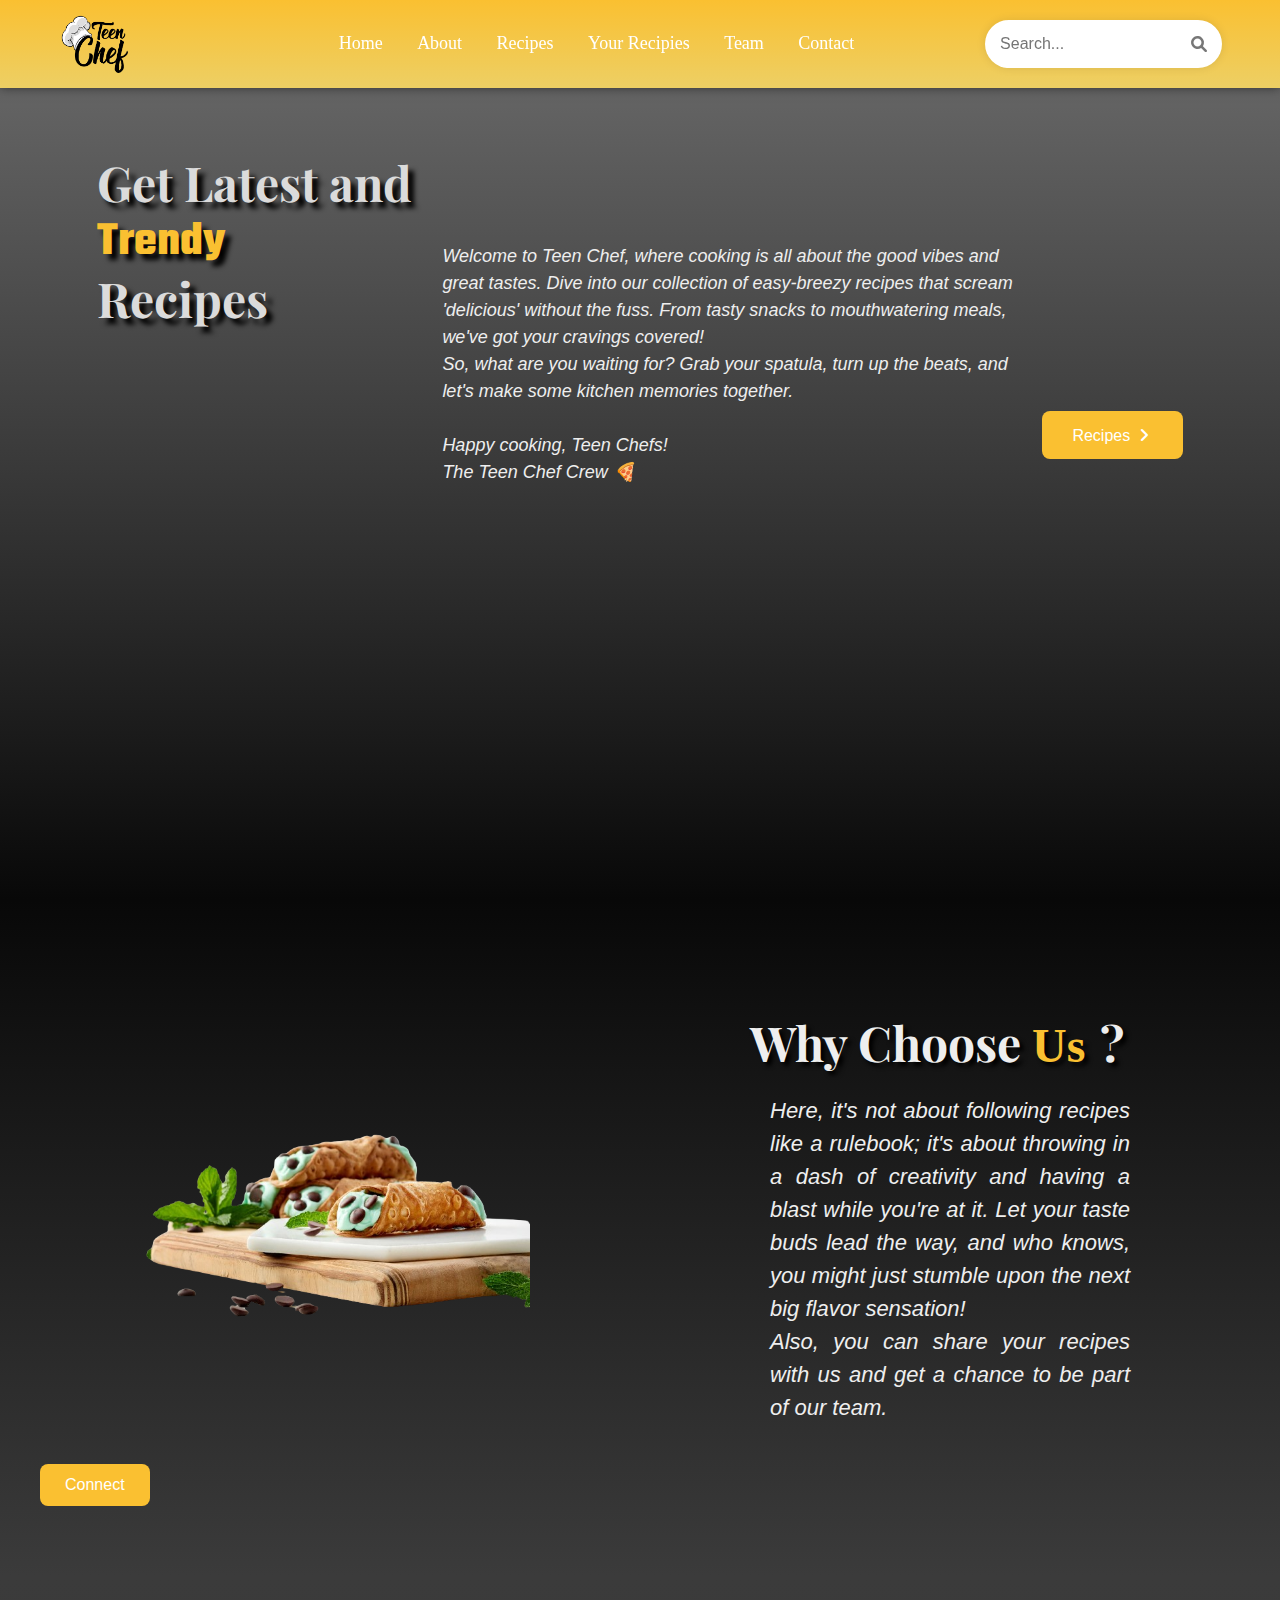
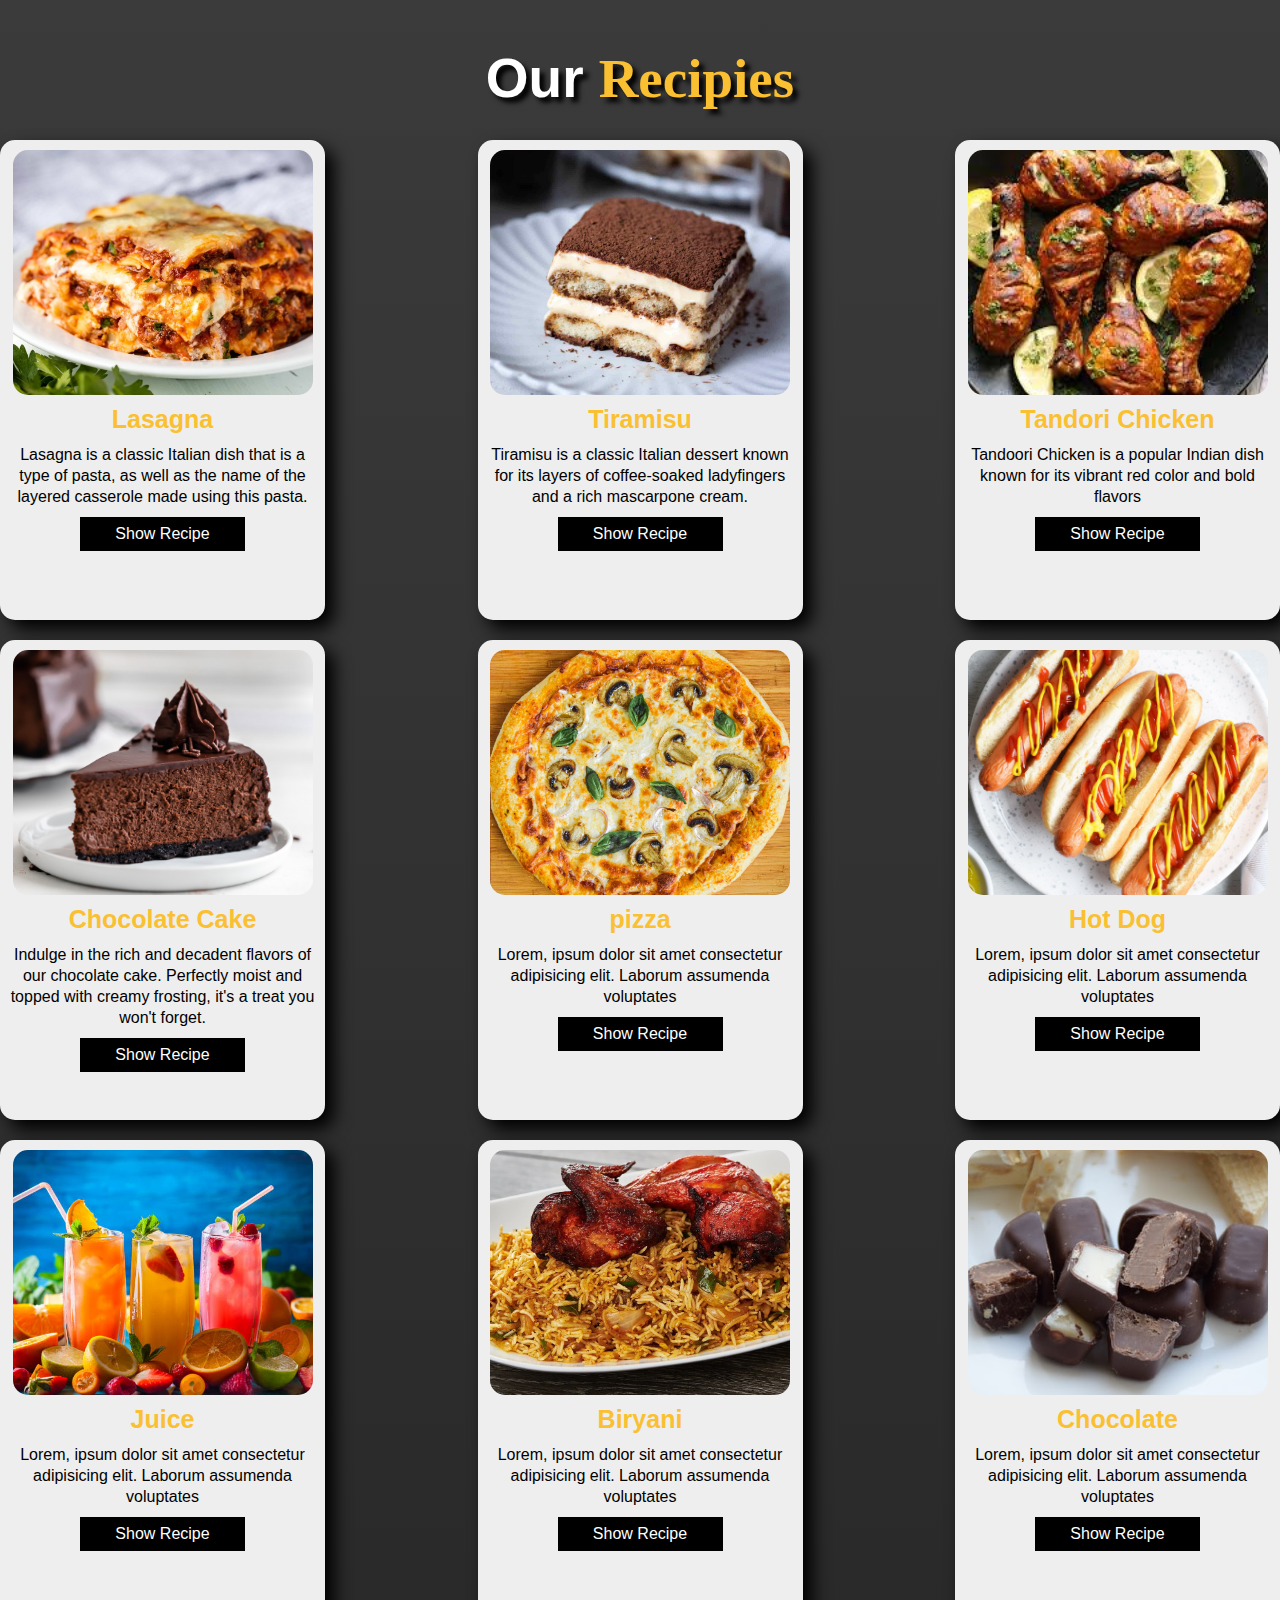
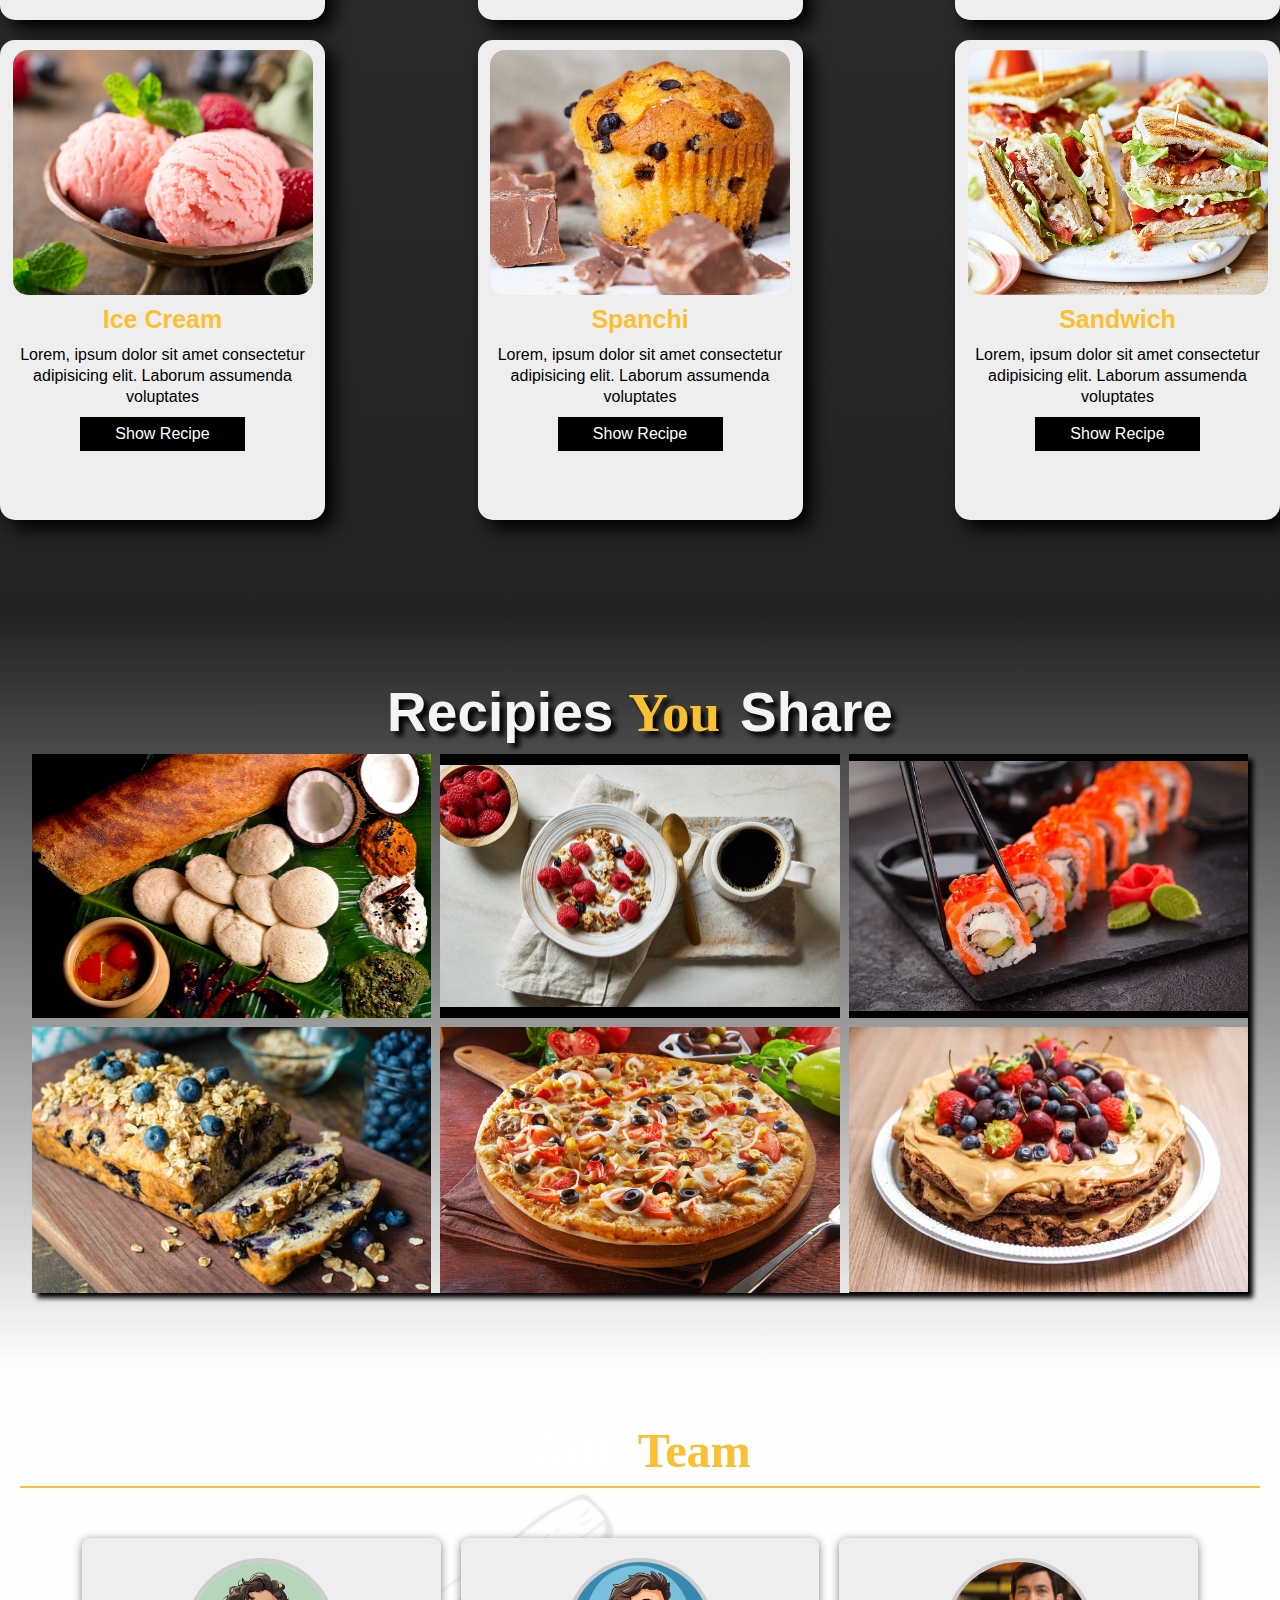
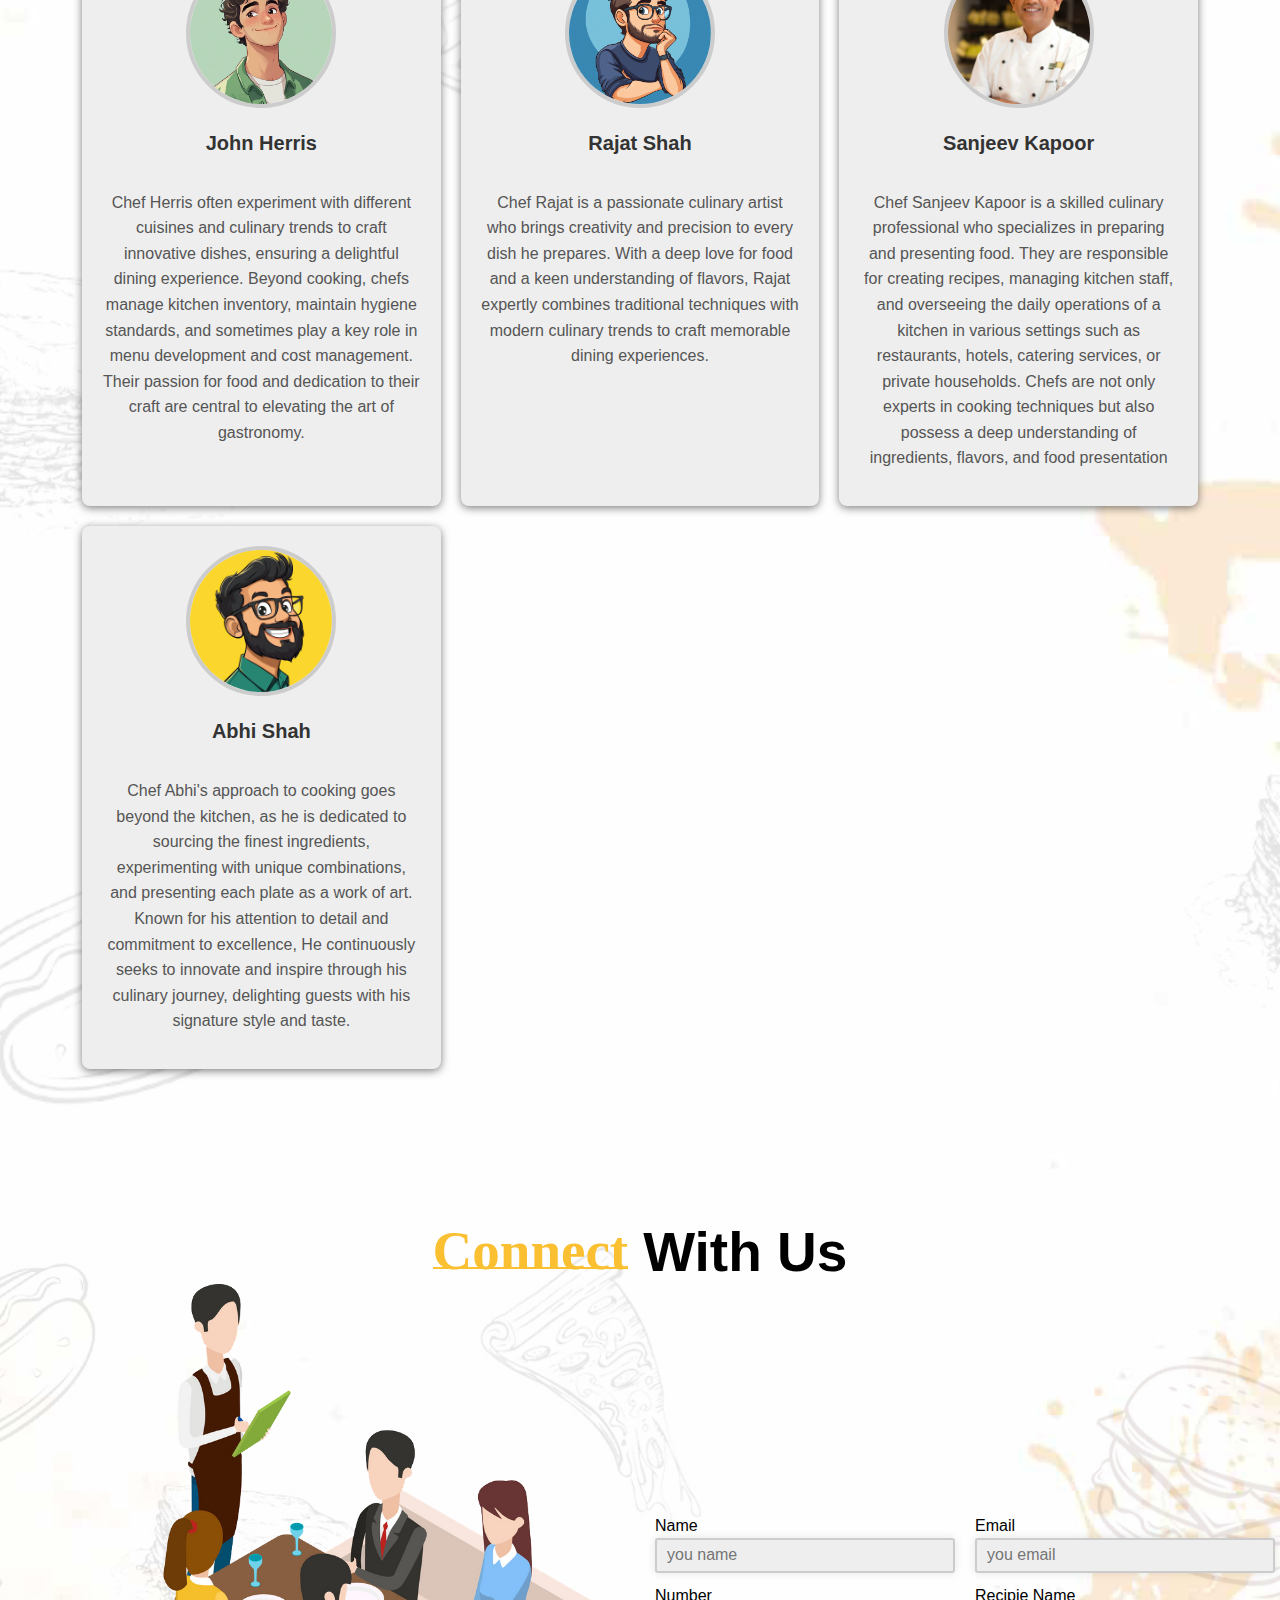
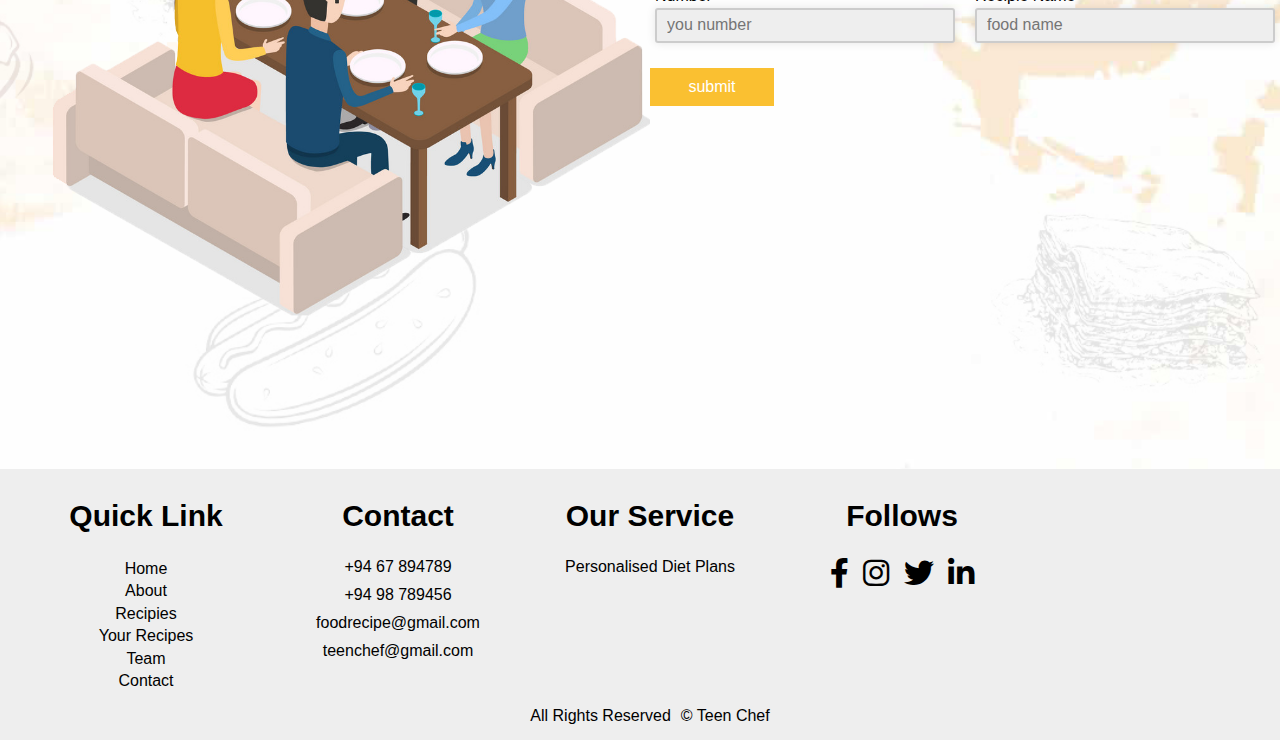
==== commit 44142957: "change" ====
--- a/index.html
+++ b/index.html
@@ -307,7 +307,8 @@
                 <div class="menu_info" >
                     <h2>Chocolate Cake</h2>
                     <p>
-                        Lorem, ipsum dolor sit amet consectetur adipisicing elit. Laborum assumenda voluptates
+                        Indulge in the rich and decadent flavors of our chocolate cake. 
+                        Perfectly moist and topped with creamy frosting, it's a treat you won't forget.
                     </p>
                     <!-- <h3>$20.00</h3> -->
                     <div class="menu_icon">
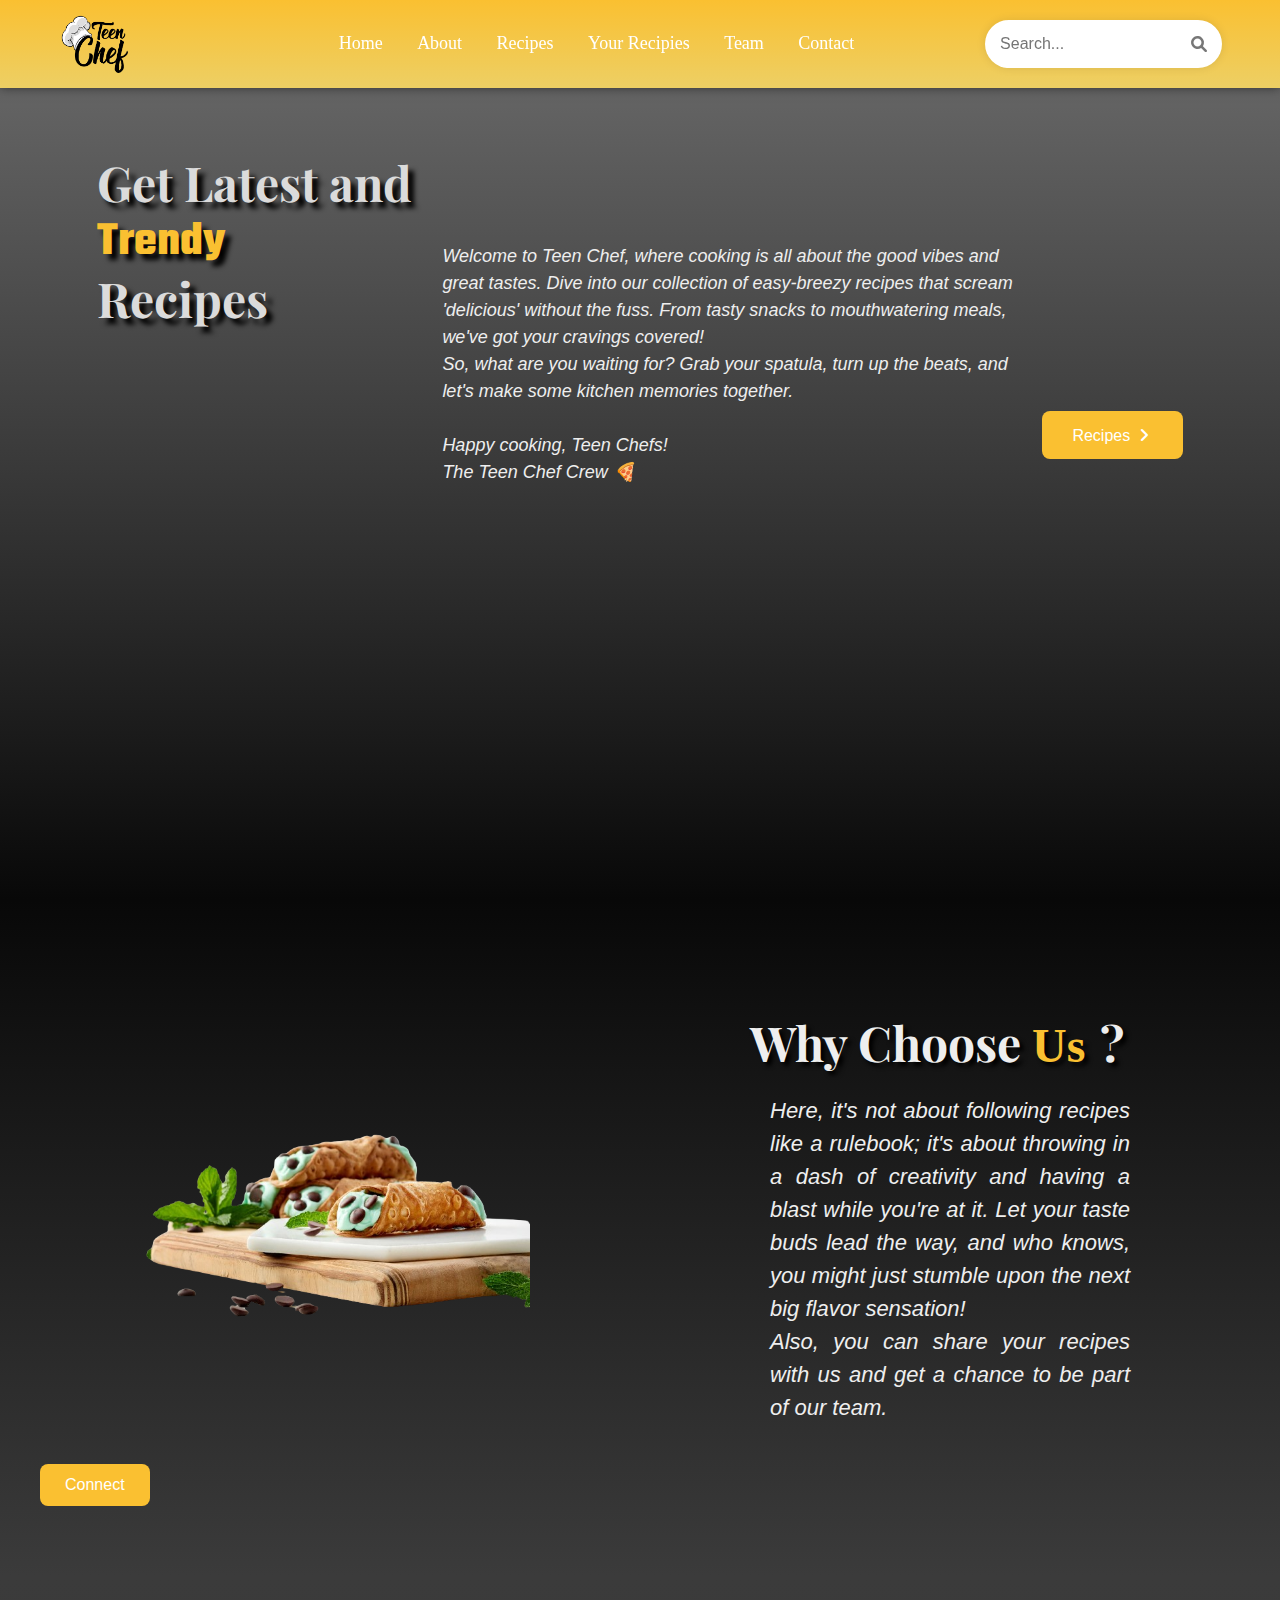
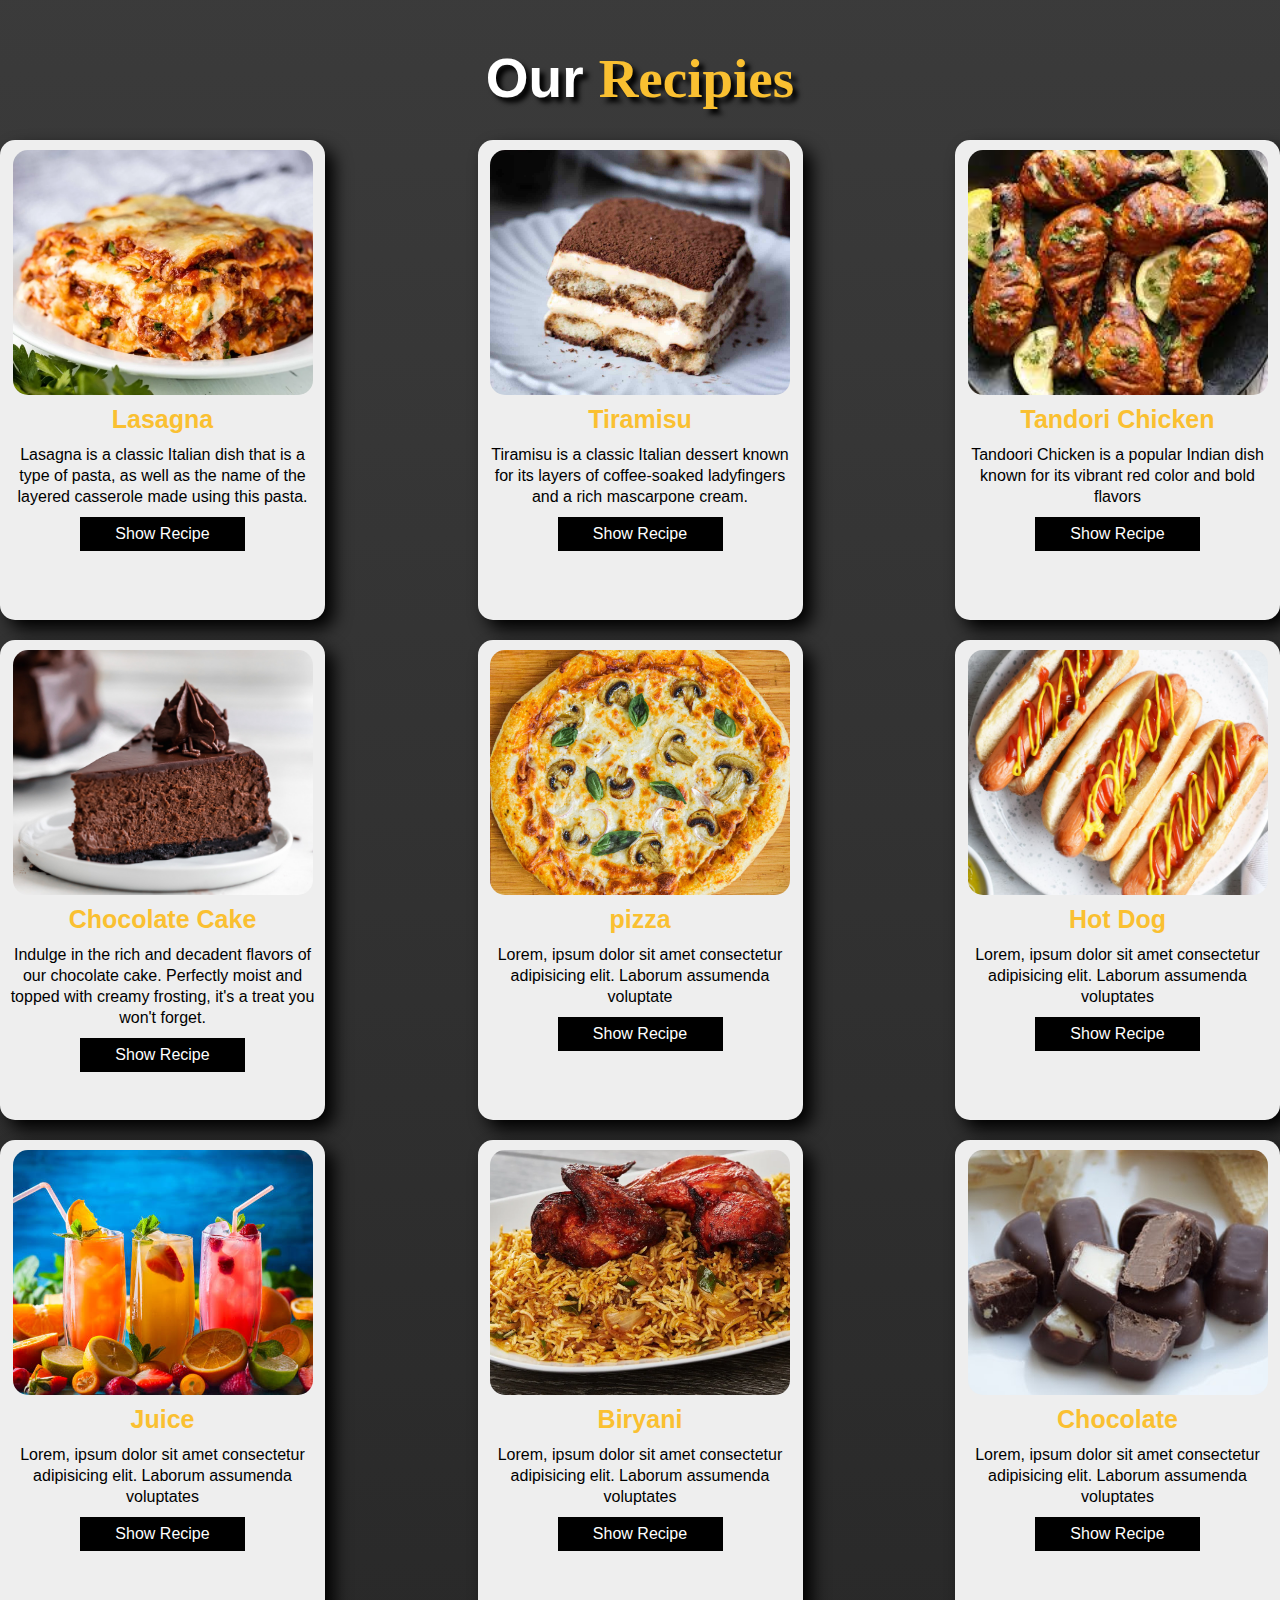
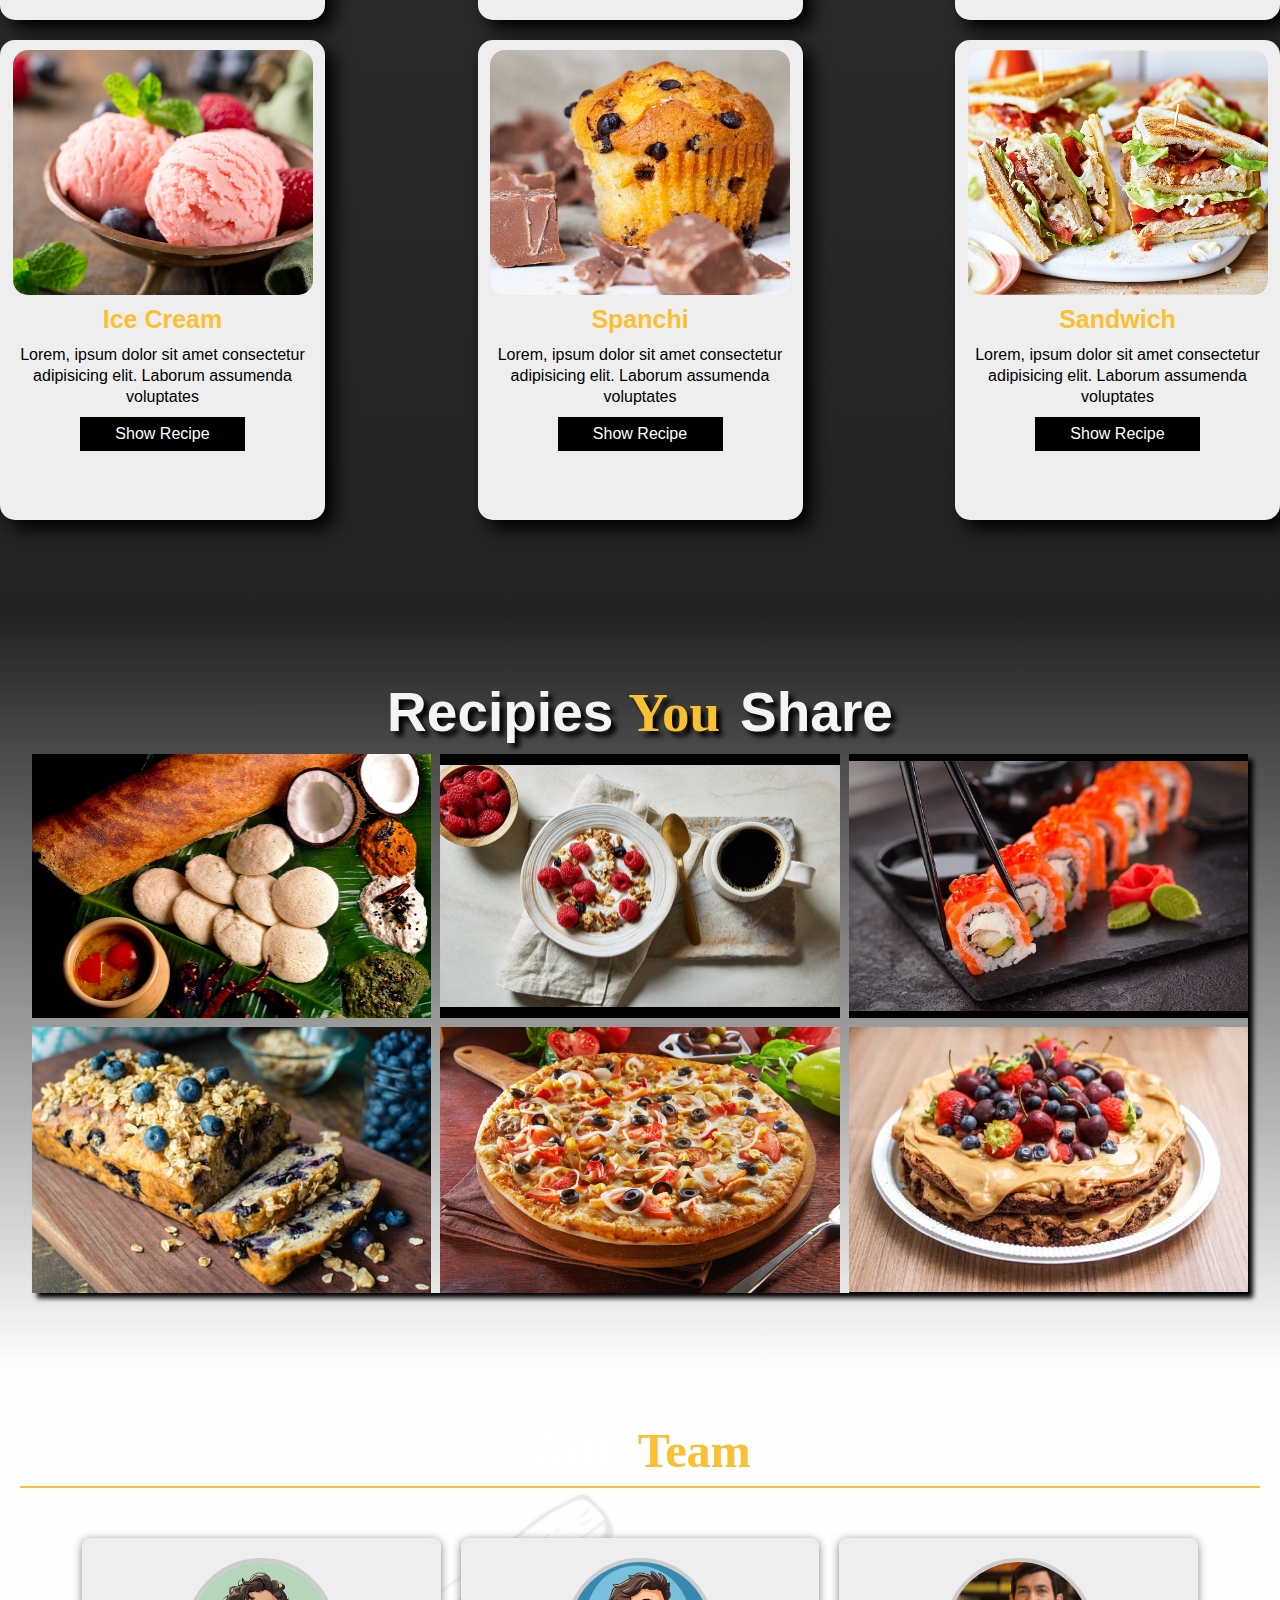
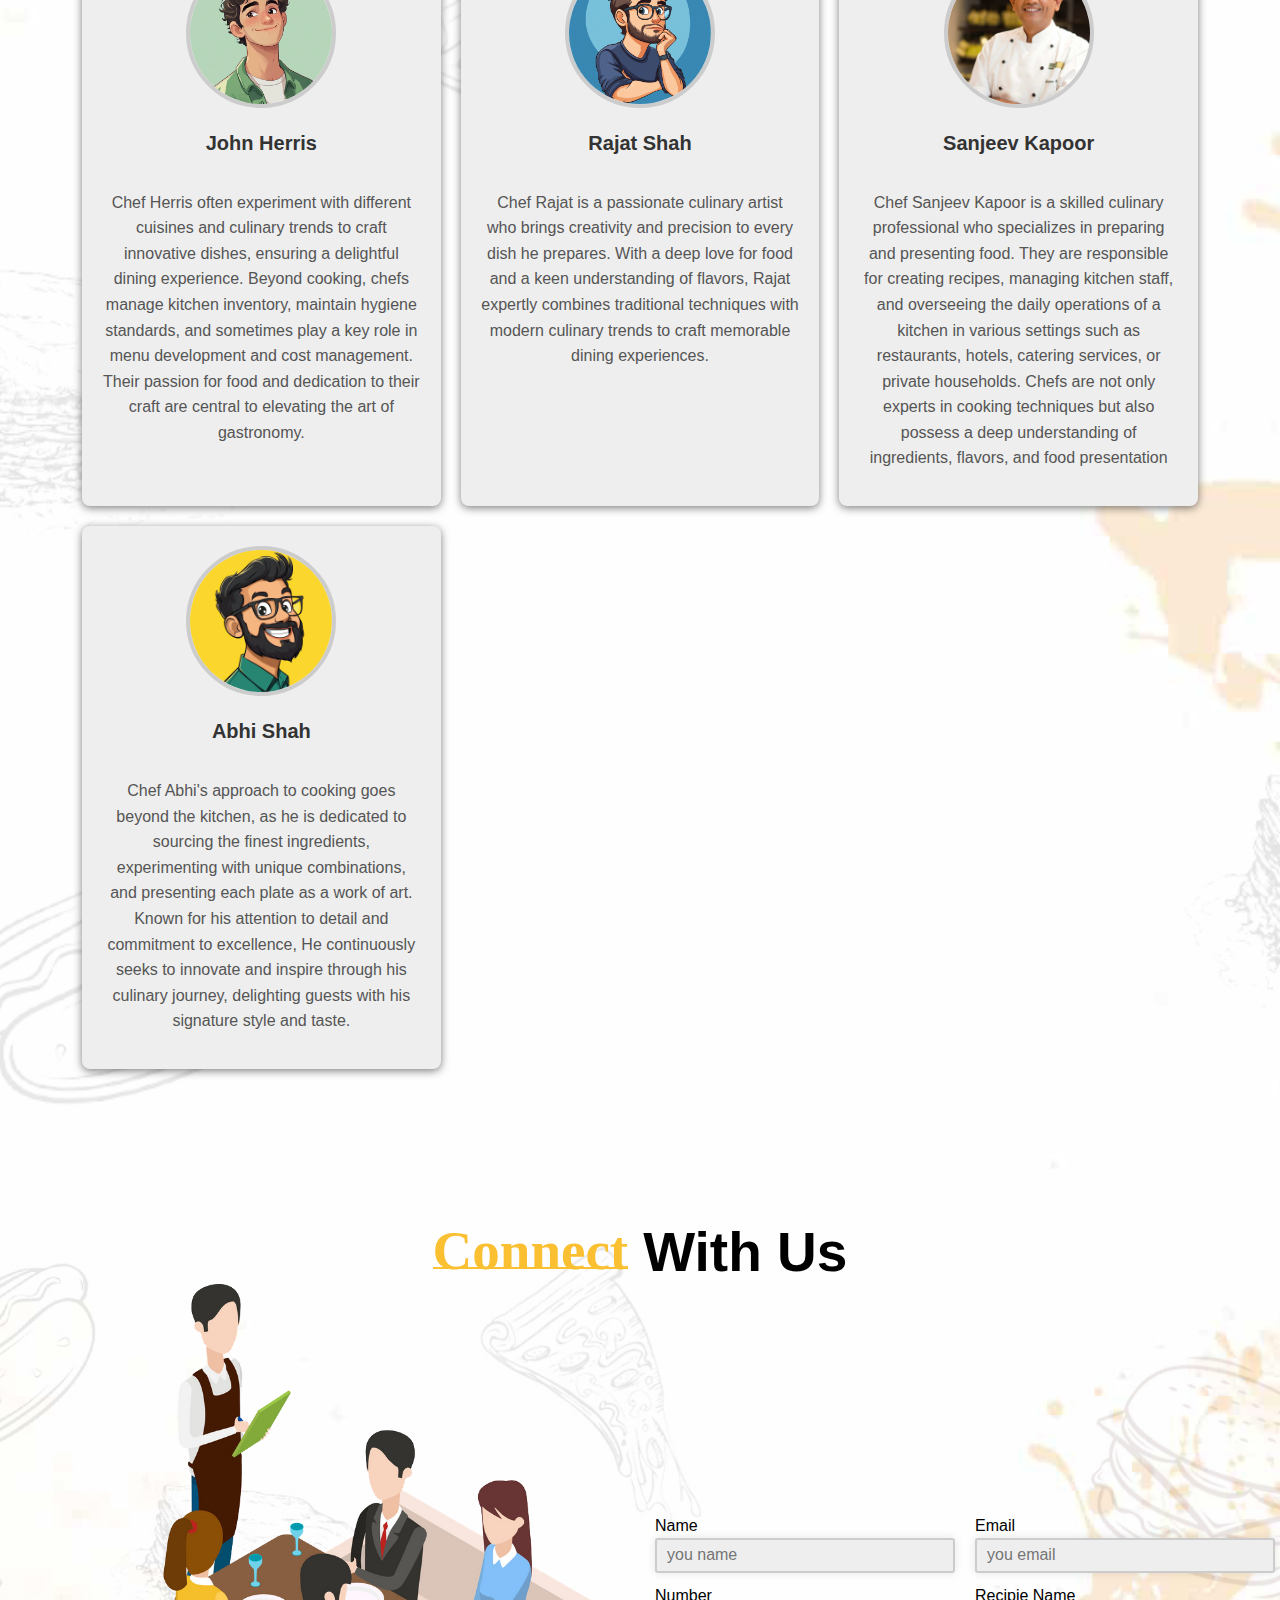
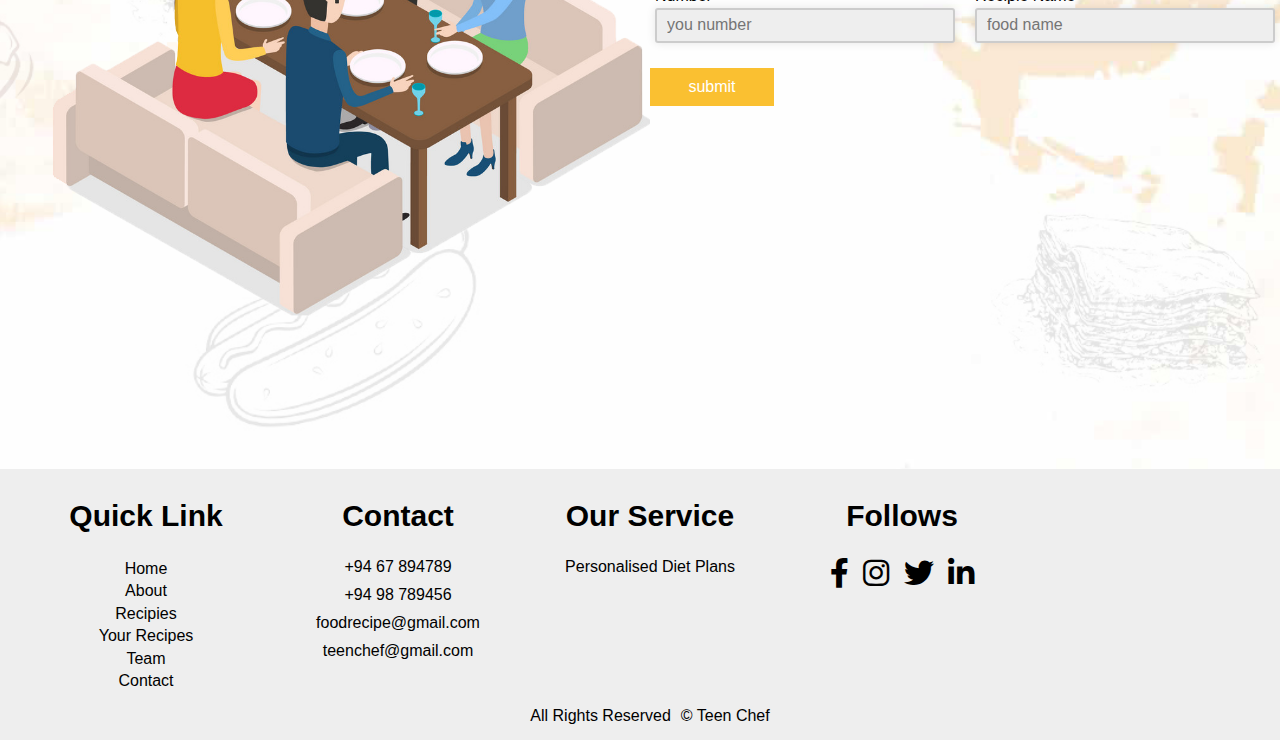
==== commit 7908ea6b: "change" ====
--- a/index.html
+++ b/index.html
@@ -331,7 +331,7 @@
                 <div class="menu_info">
                     <h2>pizza</h2>
                     <p>
-                        Lorem, ipsum dolor sit amet consectetur adipisicing elit. Laborum assumenda voluptates
+                        Lorem, ipsum dolor sit amet consectetur adipisicing elit. Laborum assumenda voluptate
                     </p>
                    
                     <div class="menu_icon">
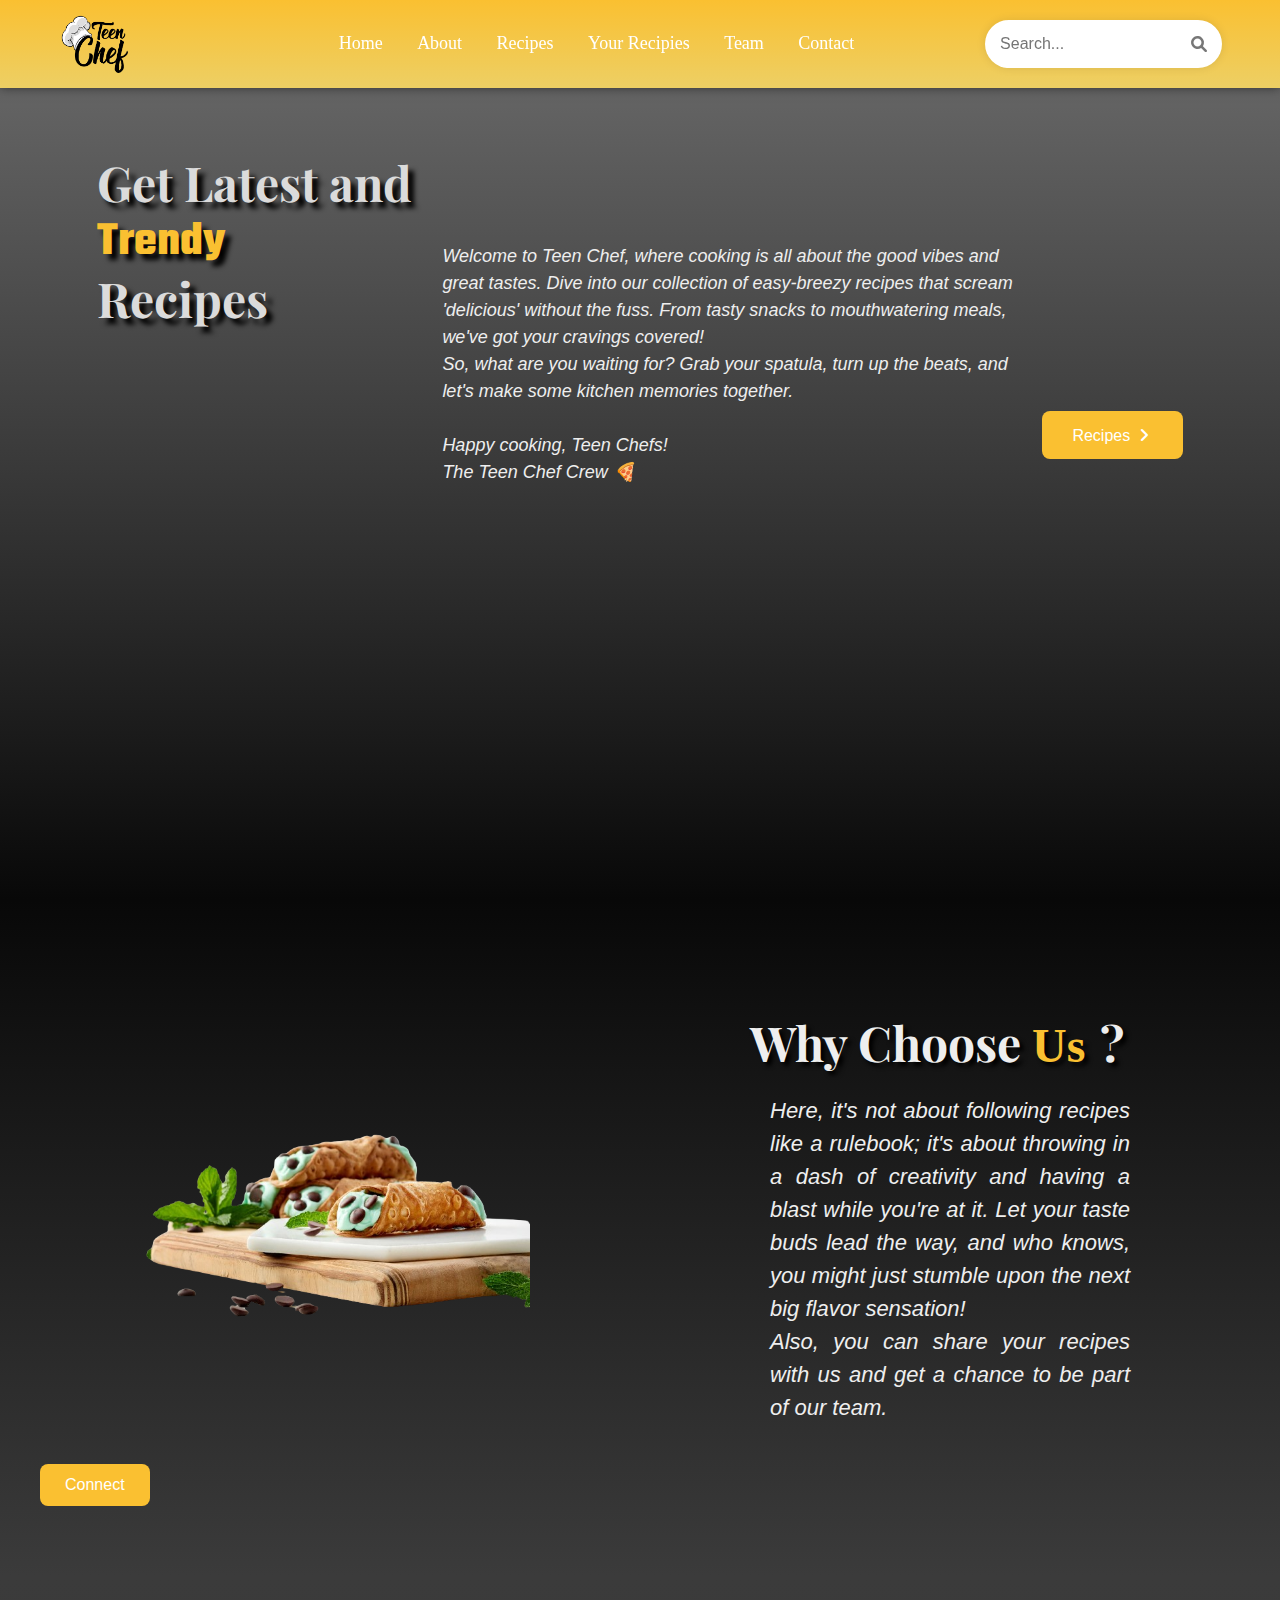
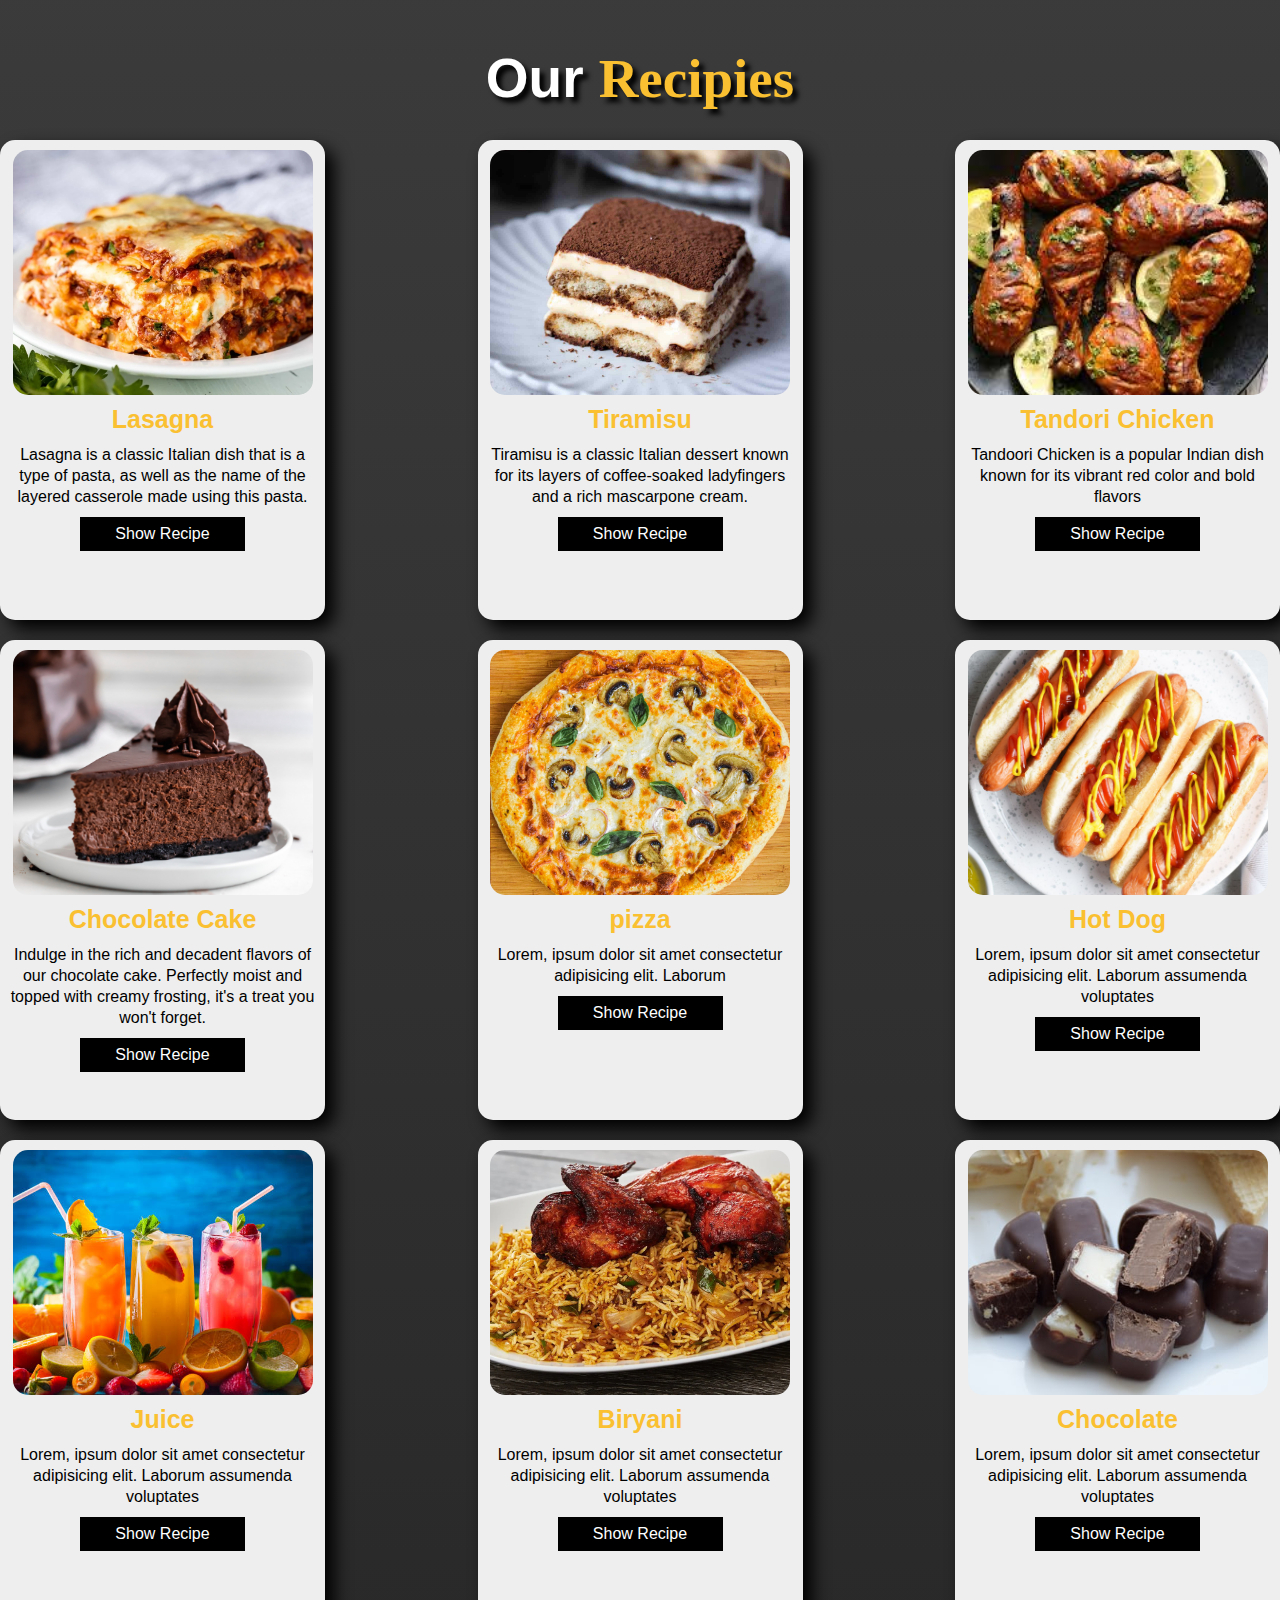
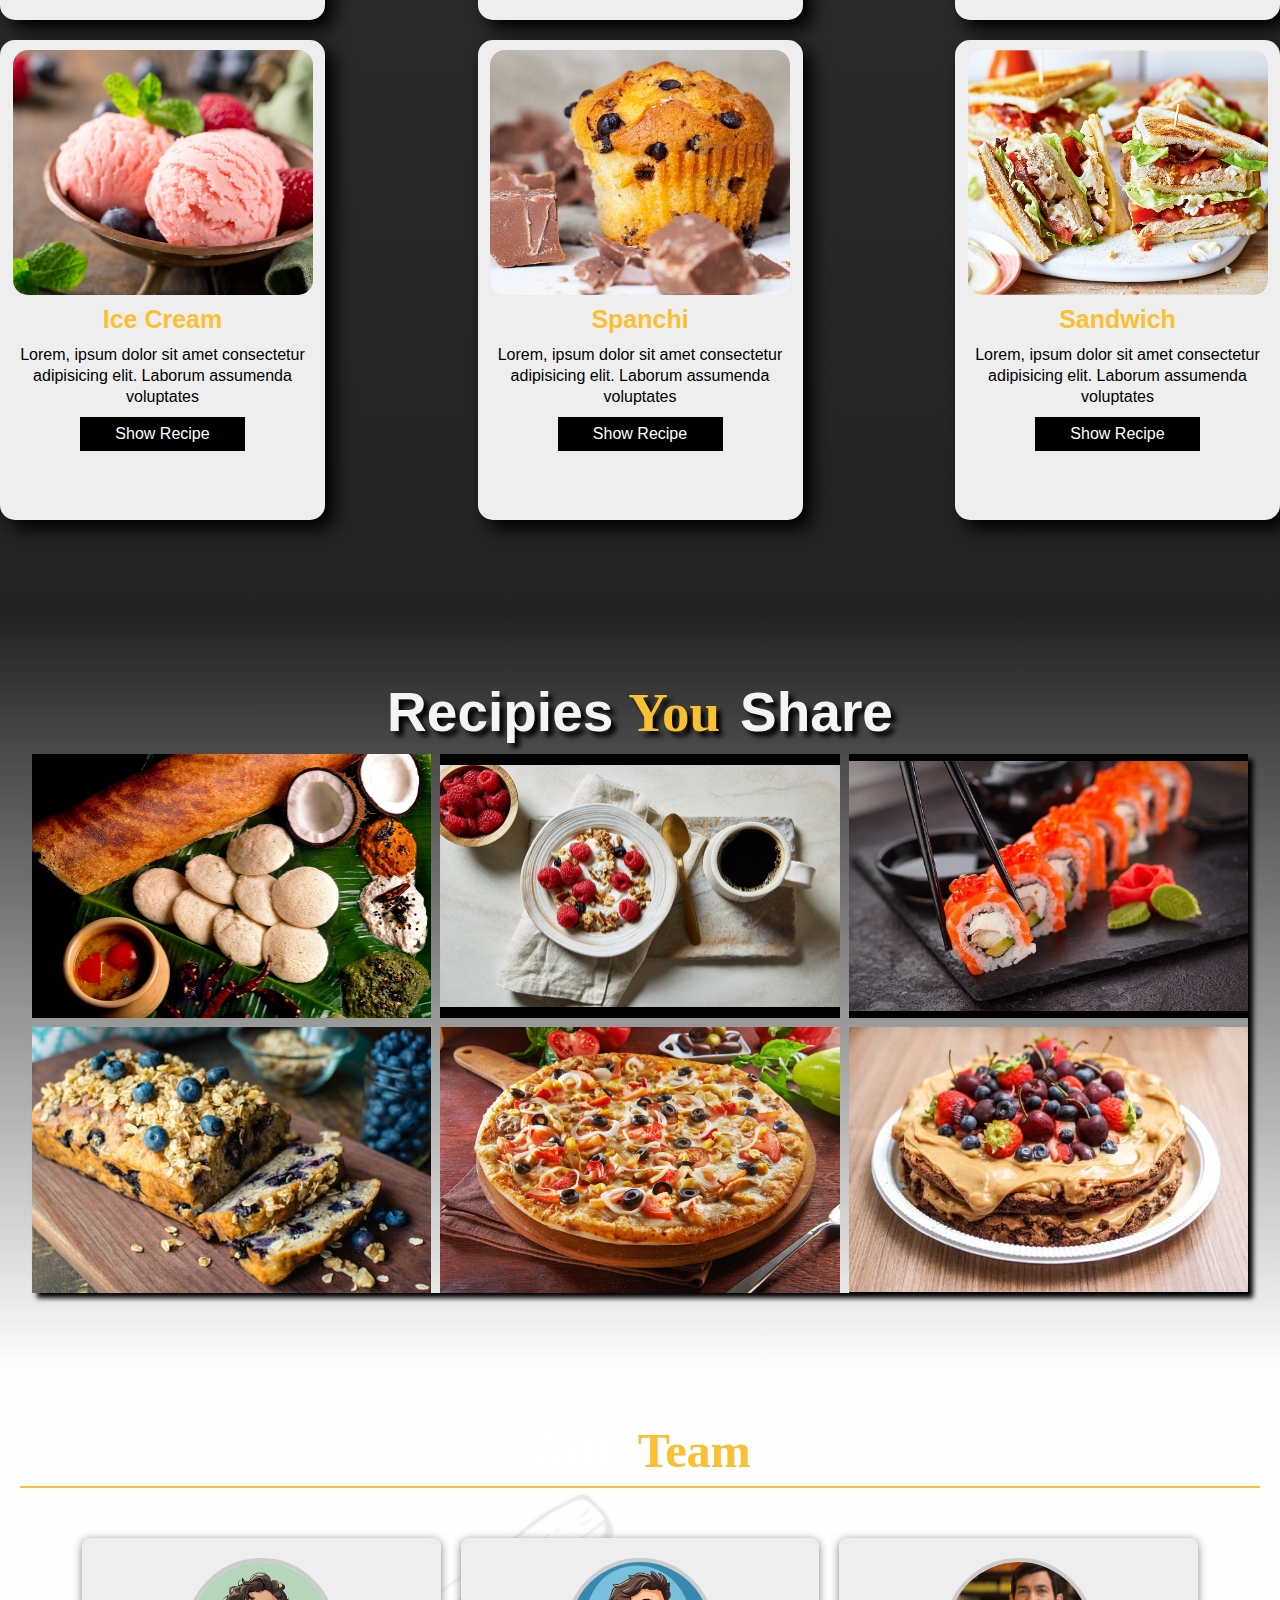
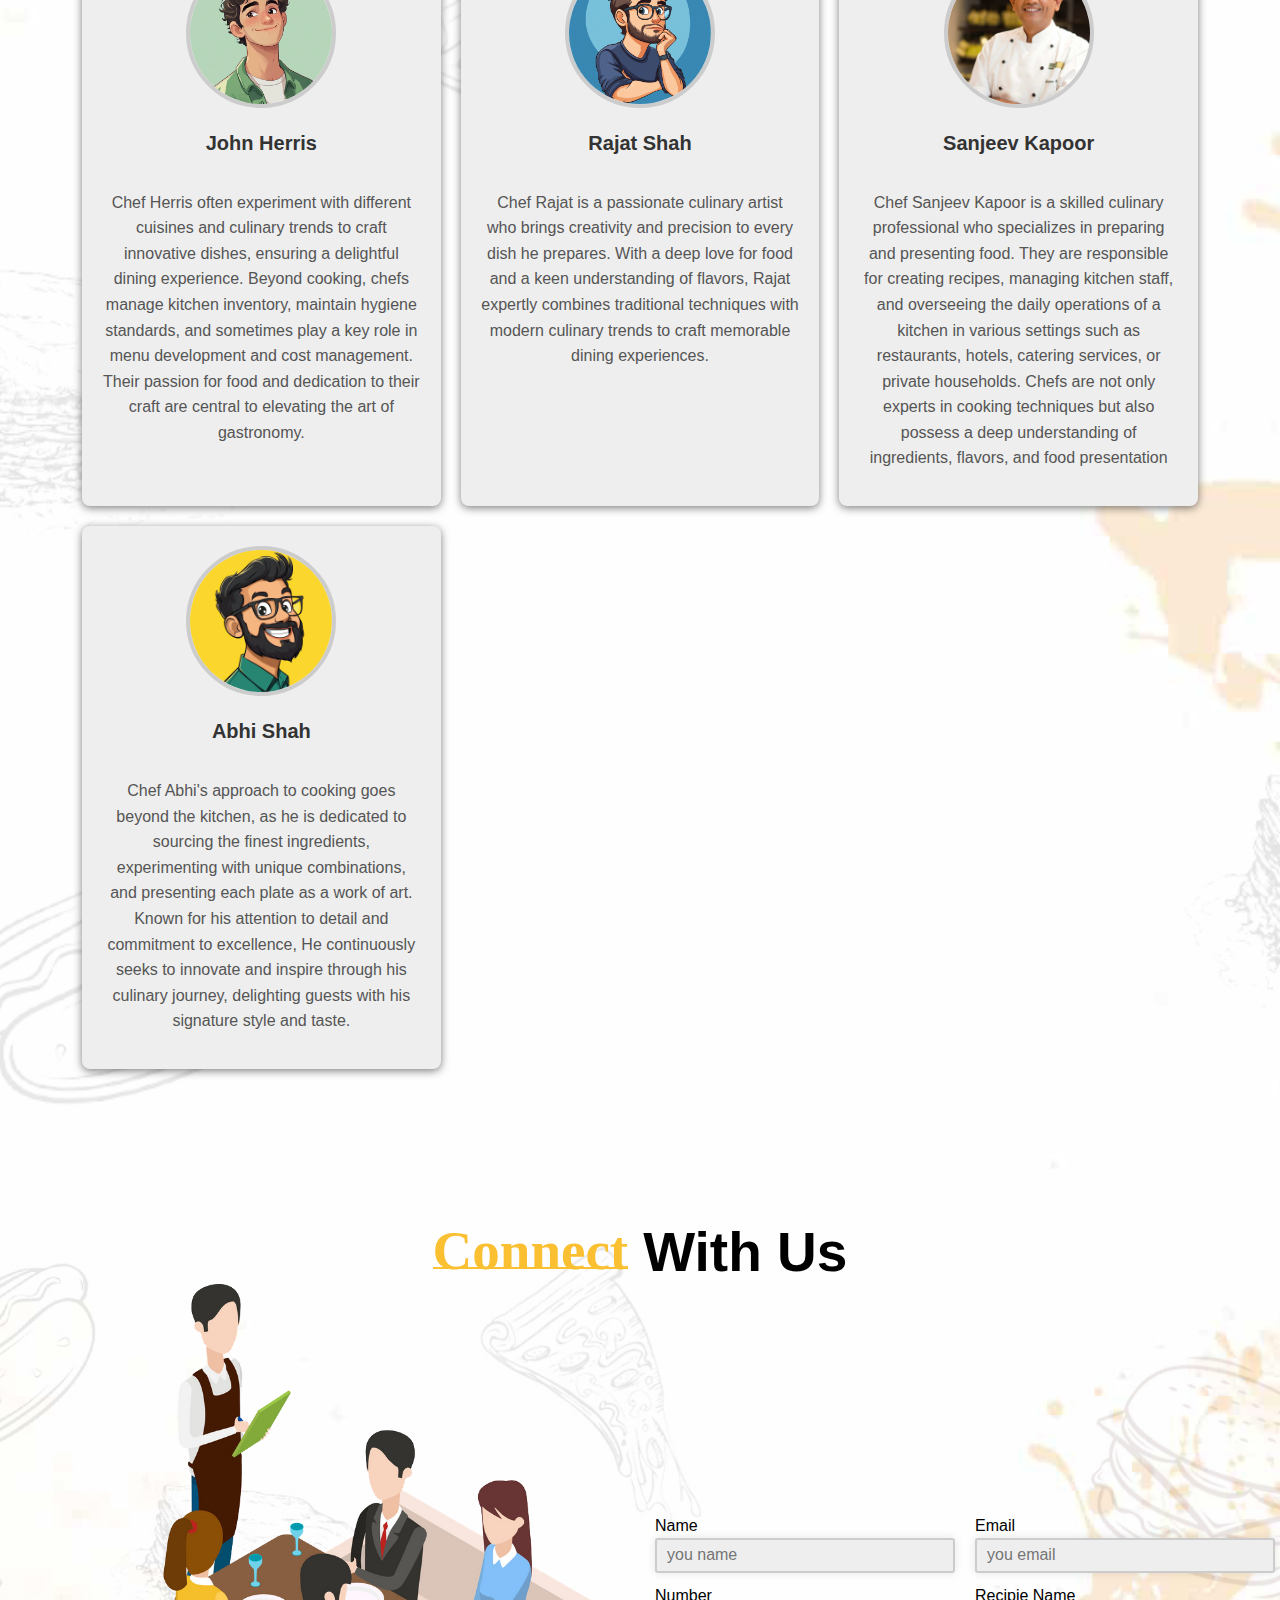
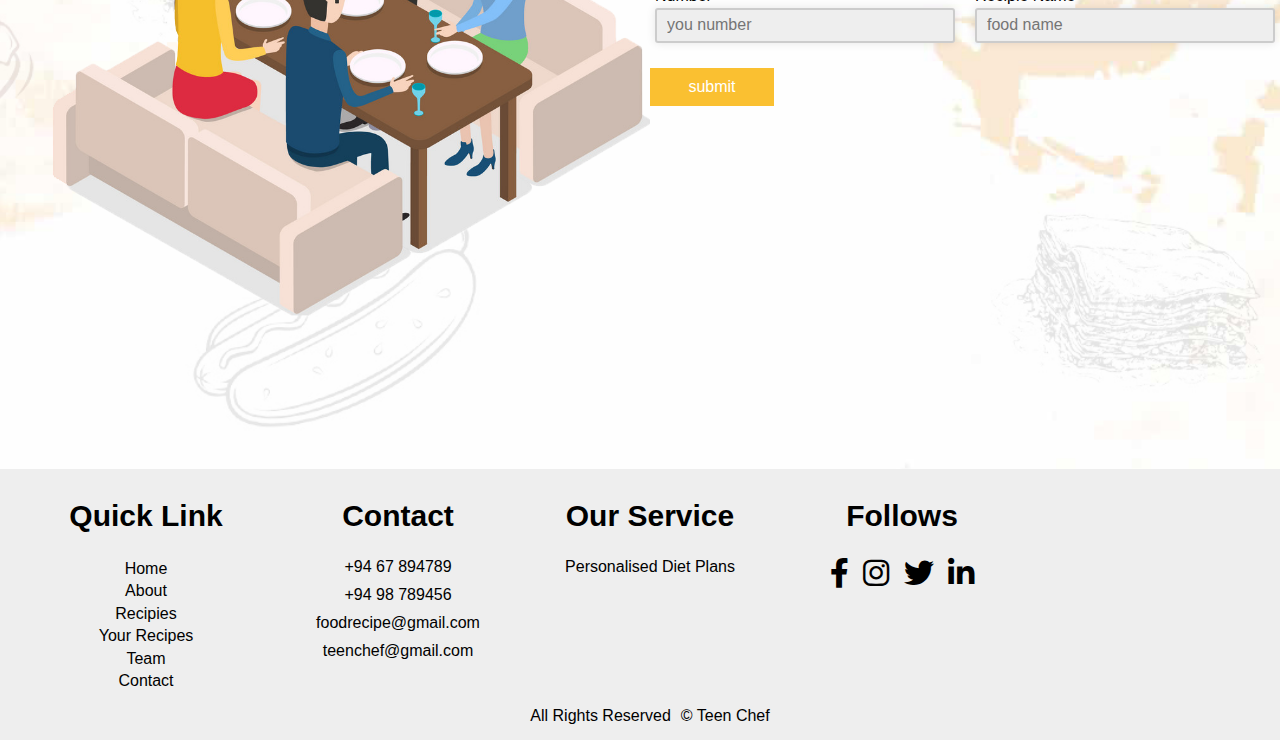
==== commit 5d21b4a2: "change" ====
--- a/index.html
+++ b/index.html
@@ -331,7 +331,7 @@
                 <div class="menu_info">
                     <h2>pizza</h2>
                     <p>
-                        Lorem, ipsum dolor sit amet consectetur adipisicing elit. Laborum assumenda voluptate
+                        Lorem, ipsum dolor sit amet consectetur adipisicing elit. Laborum 
                     </p>
                    
                     <div class="menu_icon">
